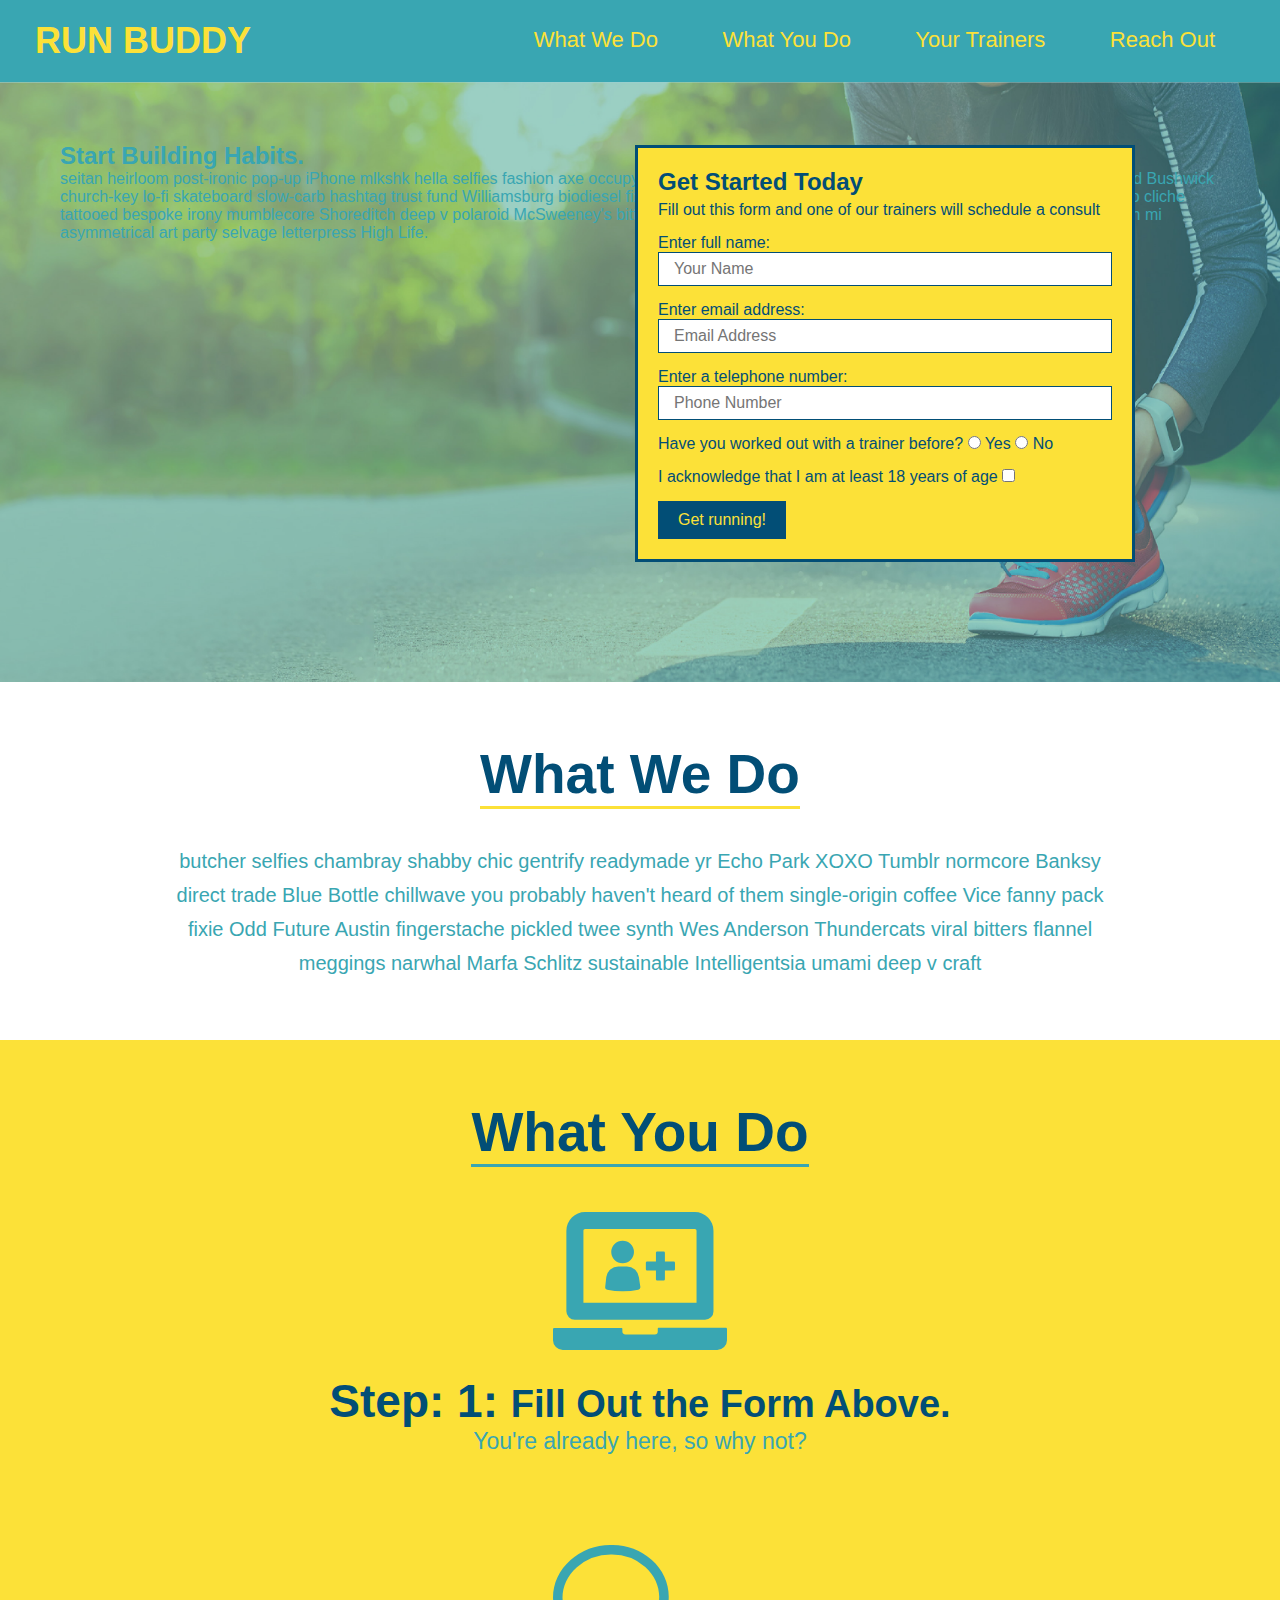
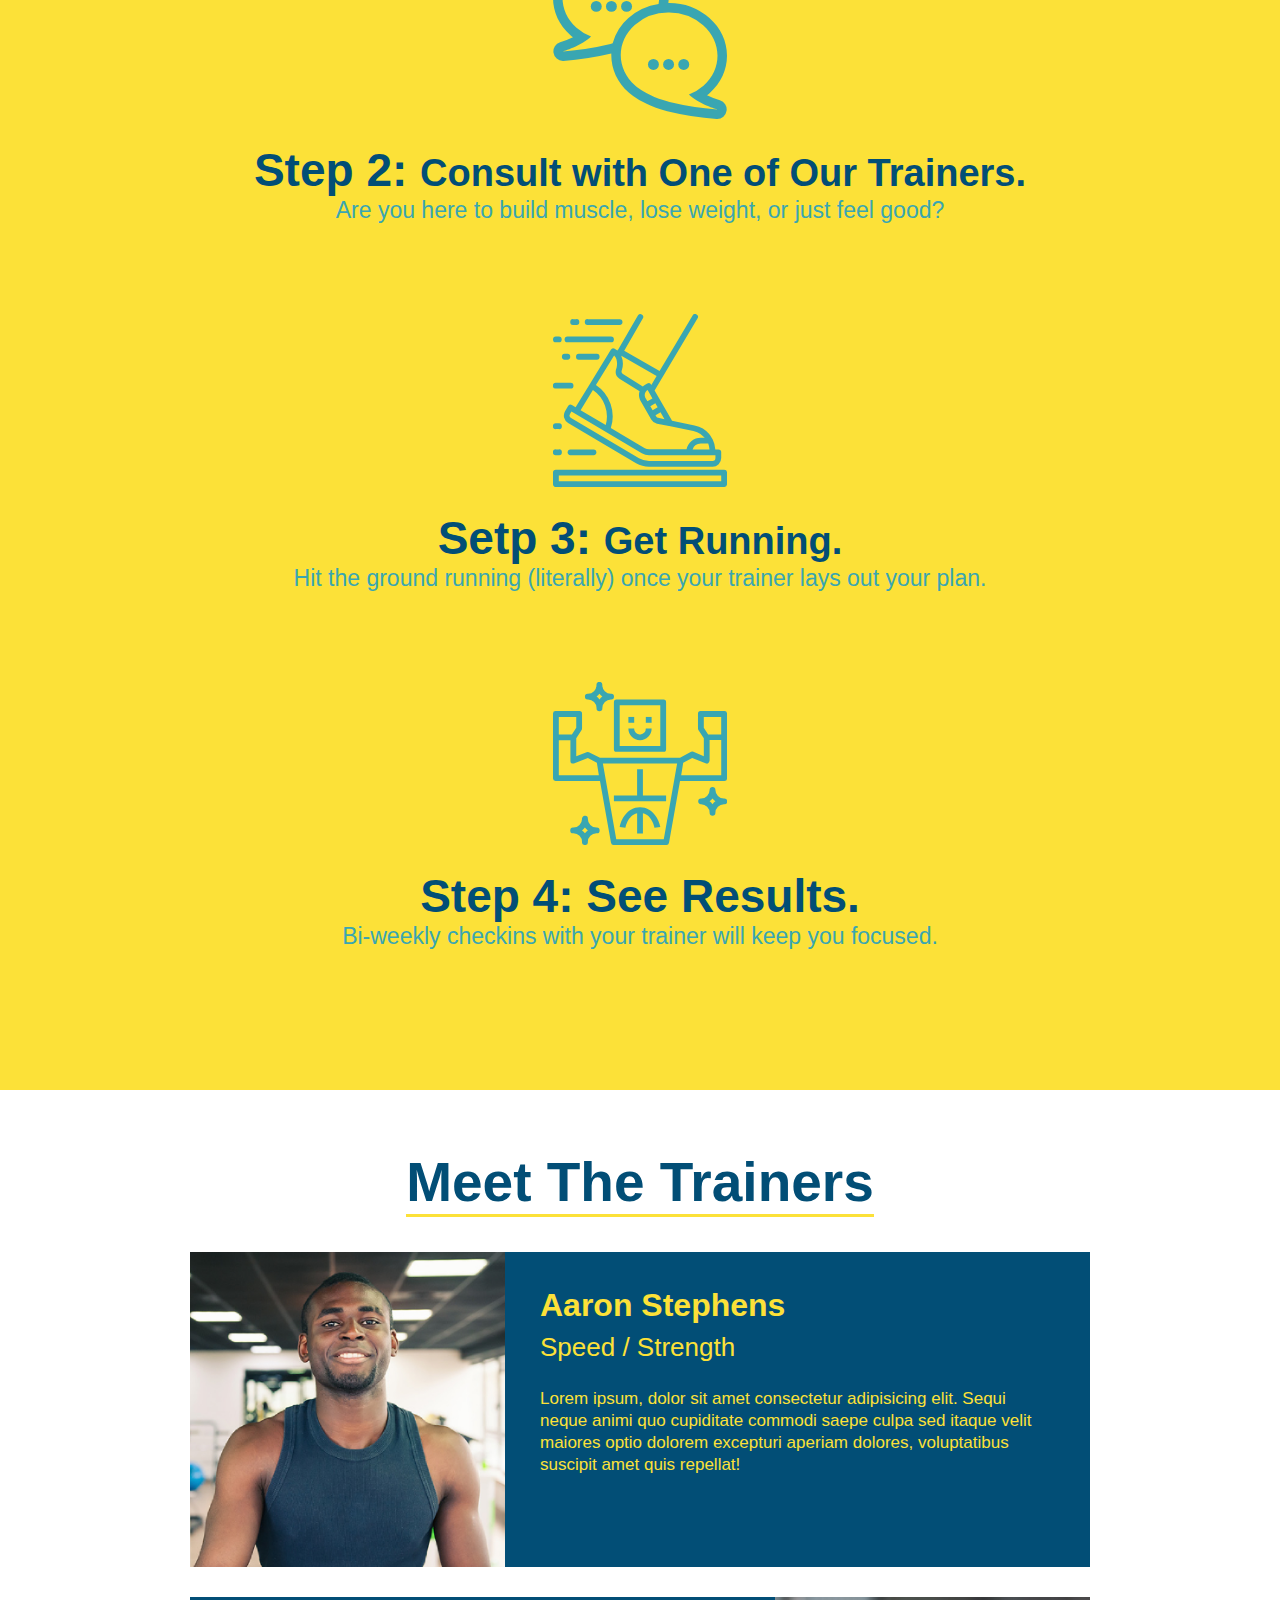
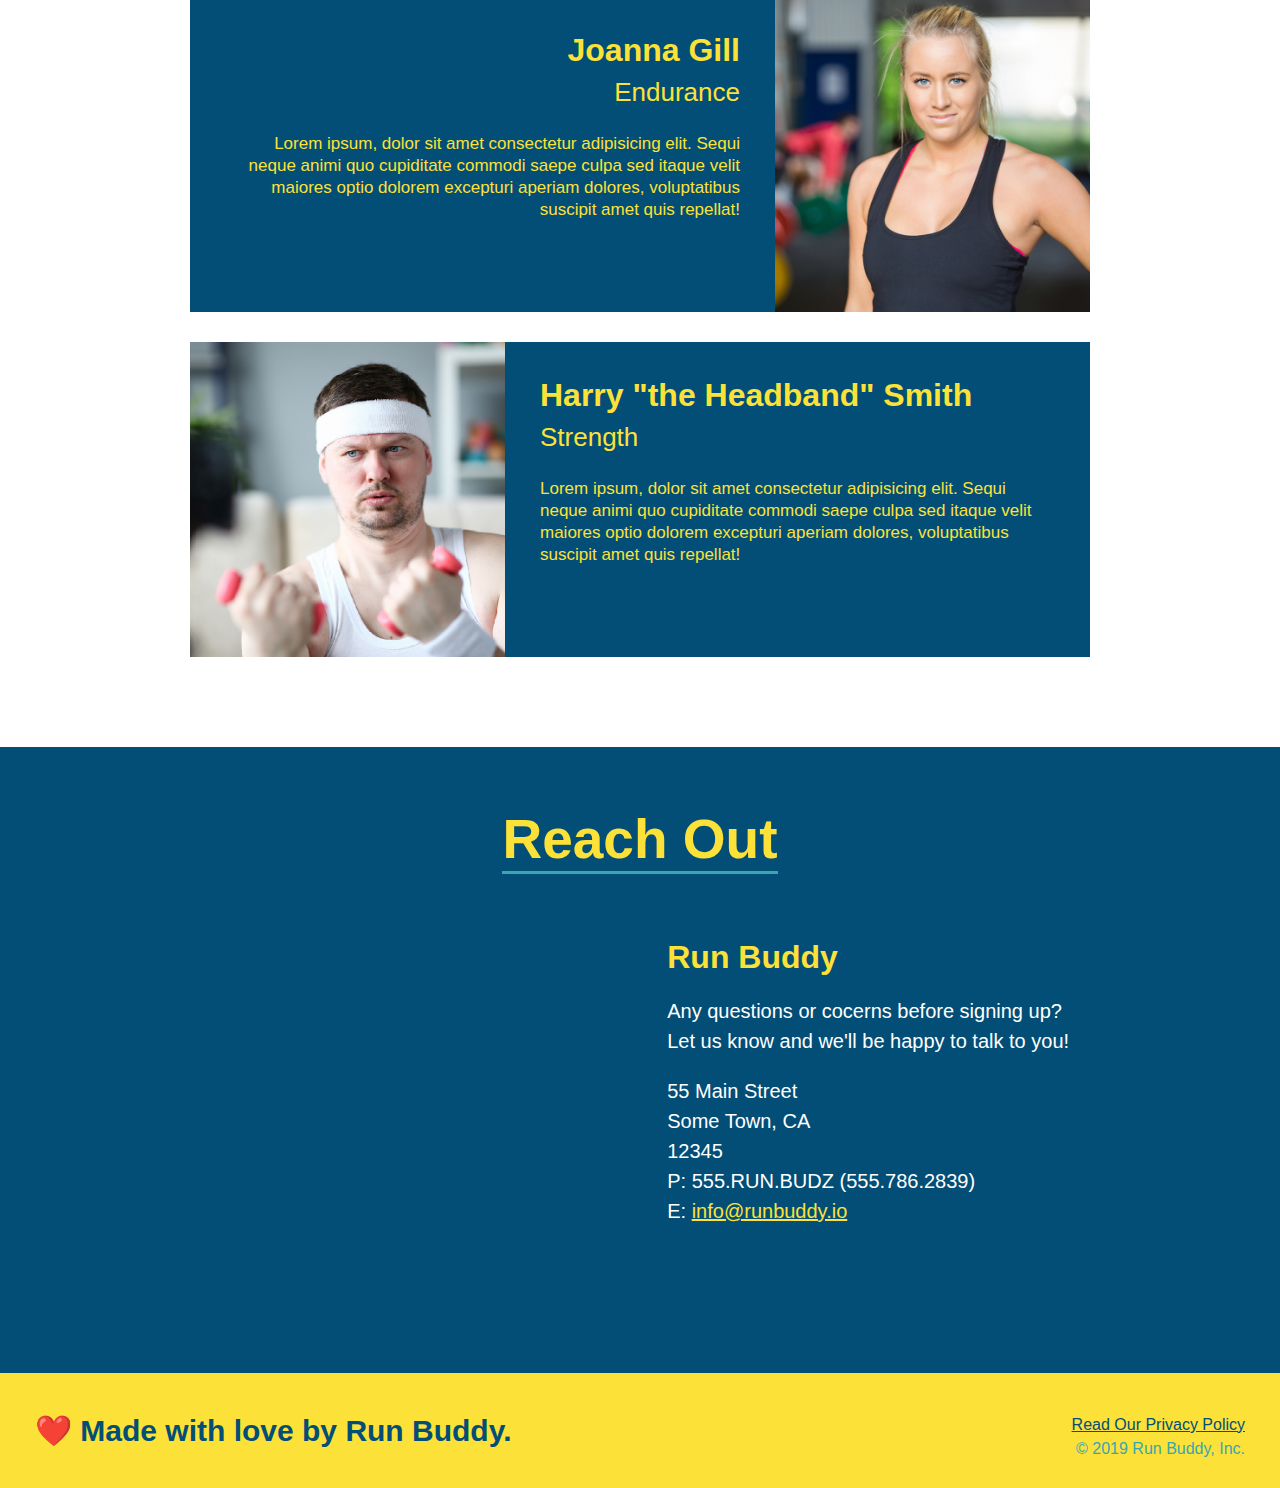
==== index.html @ 68f0720d "added content to hero, replaced image" ====
<!DOCTYPE html>
<html lang="en">
    <head>
        <meta charset="UTF-8" />
        <title>Run Buddy</title>
        <link rel="stylesheet" href="./assets/css/style.css">
    </head>
    <body>
        <!-- navigation -->
        <header>
            <h1>
                <a href="/">RUN BUDDY</a>
            </h1>
            <nav>
                <ul>
                    <li>
                        <a href="#what-we-do">What We Do</a>
                    </li>
                    <li>
                        <a href="#what-you-do">What You Do</a>
                    </li>
                    <li>
                        <a href="#your-trainers">Your Trainers</a>
                    </li>
                    <li>
                        <a href="#reach-out">Reach Out</a>
                    </li>
                </ul>
            </nav>
        </header>
        <!-- hero/jumbotron -->
        <section class="hero">
            <div class="hero-cta">
                <h2>Start Building Habits.</h2>
                <p>
                    seitan heirloom post-ironic pop-up iPhone mlkshk hella selfies fashion axe occupy readymade put a bird on it messenger bag Wes Anderson Schlitz plaid Bushwick church-key lo-fi skateboard slow-carb hashtag trust fund Williamsburg biodiesel fixie farm-to-table 8-bit banjo XOXO Banksy chillwave bicycle rights retro cliche tattooed bespoke irony mumblecore Shoreditch deep v polaroid McSweeney's bitters cray gentrify tofu Marfa you probably haven't heard of them yr banh mi asymmetrical art party selvage letterpress High Life.
                </p>
            </div>
            <div class="hero-form">
                <h3>Get Started Today</h3>
                <p>Fill out this form and one of our trainers will schedule a consult</p>
                <!-- sign-up form -->
                <form>
                    <label for="name">Enter full name:</label>
                    <input type="text" placeholder="Your Name" name="name" id="name" class="form-input" />
                    <label for="email">Enter email address:</label>
                    <input type="email" placeholder="Email Address" name="email" id="email" class="form-input" />
                    <label for="phone">Enter a telephone number:</label>
                    <input type="tel" placeholder="Phone Number" name="phone" id="phone" class="form-input" />
                    <p>
                        Have you worked out with a trainer before?
                        <input type="radio"name="trainer-confirm" id="trainer-yes" />
                        <label for="traainer-yes">Yes</label>
                        <input type="radio" name="trainer-confirm" id="trainer-no" />
                        <label for="trainer-no">No</label>
                    </p>
                    <p> 
                        <label for="checkbox">
                            I acknowledge that I am at least 18 years of age
                        </label>
                        <input type="checkbox" name="age-confirm" id="checkbox" />
                    </p>
                    <button type="submit">
                        Get running!
                    </button>
                </form>
            </div>
        </section>
        <!-- "what we do" section -->
        <section id="what-we-do" class="intro">
            <h2 class="section-title primary-border">What We Do</h2>
            <p>
                butcher selfies chambray shabby chic gentrify readymade yr Echo Park XOXO Tumblr normcore Banksy direct trade Blue Bottle chillwave you probably haven't heard of them single-origin coffee Vice fanny pack fixie Odd Future Austin fingerstache pickled twee synth Wes Anderson Thundercats viral bitters flannel meggings narwhal Marfa Schlitz sustainable Intelligentsia umami deep v craft
            </p>
        </section>
        <!-- "what you do" section -->
        <section id="what-you-do" class="steps">
            <h2 class="section-title secondary-border">What You Do</h2>
            <div>
                <img src="./assets/images/step-1.svg" alt="" />
                <h3>Step: 1: <span>Fill Out the Form Above.</span></h3>
                <p>You're already here, so why not?</p>
            </div>
            <div>
                <img src="./assets/images/step-2.svg" alt="" />
                <h3>Step 2: <span>Consult with One of Our Trainers.</span></h3>
                <p>Are you here to build muscle, lose weight, or just feel good?</p>
            </div>
            <div>
                <img src="./assets/images/step-3.svg" alt="" />
                <h3>Setp 3: <span>Get Running.</span></h3>
                <p>Hit the ground running (literally) once your trainer lays out your plan.</p>
            </div>
            <div>
                <img src="./assets/images/step-4.svg" alt="" />
                <h3>Step 4: See Results.</h3>
                <p>Bi-weekly checkins with your trainer will keep you focused.</p>
            </div>
        </section>
        <!-- "meet the trainers" section -->
        <section id="your-trainers" class="trainers">
            <h2 class="section-title primary-border">Meet The Trainers</h2>
            <article class="trainer">
                <img src="./assets/images/trainer-1.jpg" alt="Aaron Stephens in his workout clothes, ready to pump iron" /> 
                <div class="trainer-bio text-left">
                    <h3>Aaron Stephens</h3>
                    <h4>Speed / Strength</h4>
                    <p>
                        Lorem ipsum, dolor sit amet consectetur adipisicing elit. Sequi neque animi quo cupiditate commodi saepe culpa sed itaque velit maiores optio dolorem excepturi aperiam dolores, voluptatibus suscipit amet quis repellat!
                    </p>
                </div>
            </article>
            <article class="trainer">
                <div class="trainer-bio text-right">
                    <h3>Joanna Gill</h3>
                    <h4>Endurance</h4>
                    <p>
                        Lorem ipsum, dolor sit amet consectetur adipisicing elit. Sequi neque animi quo cupiditate commodi saepe culpa sed itaque velit maiores optio dolorem excepturi aperiam dolores, voluptatibus suscipit amet quis repellat!
                    </p>
                </div>
                <img src="./assets/images/trainer-2.jpg" alt="Joanna Gill cooling off after a workout" />
            </article>
            <article class="trainer">
                <img src="./assets/images/trainer-3.jpg" alt="Harry Smith wearing a headband and lifting comically small pink weights" />
                <div class="trainer-bio text-left" >
                    <h3>Harry "the Headband" Smith</h3>
                    <h4>Strength</h4>
                    <p>
                        Lorem ipsum, dolor sit amet consectetur adipisicing elit. Sequi neque animi quo cupiditate commodi saepe culpa sed itaque velit maiores optio dolorem excepturi aperiam dolores, voluptatibus suscipit amet quis repellat!
                    </p>
                </div>
            </article>
        </section>
        <!-- "reach out" section -->
        <section id="reach-out" class="contact">
            <h2 class="section-title secondary-border">Reach Out</h2>
            <div class="contact-info">
                <iframe src="https://www.google.com/maps/embed?pb=!1m18!1m12!1m3!1d3032.51131246809!2d-111.88540208473847!3d40.530291379352164!2m3!1f0!2f0!3f0!3m2!1i1024!2i768!4f13.1!3m3!1m2!1s0x87528712f85759ef%3A0x91f5d3e849995c7b!2sE%20Pebble%20Hollow%20Way%2C%20Draper%2C%20UT%2084020!5e0!3m2!1sen!2sus!4v1674105640516!5m2!1sen!2sus" style="border:0;" allowfullscreen="" loading="lazy" referrerpolicy="no-referrer-when-downgrade"></iframe>
                <div>
                    <h3>Run Buddy</h3>
                    <p>Any questions or cocerns before signing up?
                        <br />
                        Let us know and we'll be happy to talk to you!
                    </p>
                    <address>
                        55 Main Street <br />
                        Some Town, CA <br />
                        12345 <br />
                        P: 555.RUN.BUDZ (555.786.2839) <br />
                        E: <a href="mailto:info@runbuddy.io">info@runbuddy.io</a>
                    </address>
                </div>
            </div>
        </section>
        <!-- footer -->
        <footer>
            <h2>❤️ Made with love by Run Buddy.</h2>
            <div>
                <a href="./privacy-policy.html">Read Our Privacy Policy</a><br/>
                &copy; 2019 Run Buddy, Inc.
            </div>
        </footer>
    </body>
</html>
---- assets/css/style.css ----
* {
    margin: 0;
    padding: 0;
    box-sizing: border-box;
    }
    body {
        color: #39a6b2;
        font-family:Arial, Helvetica, sans-serif;
    }
    header {
    padding: 20px 35px;
    background-color: #39a6b2;
    }
    header h1 {
        font-weight: bold;
        font-size: 36px;
        color: #fce138;
        margin: 0;
        display: inline;
    }
    header a {
        color: #fce138;
    }
    header a {
        text-decoration: none;
        color: #fce138;
    }
    header nav {
        float: right;
        margin: 7px 0;
    }
    header nav ul li {
        display: inline;
    }
    header nav ul li a {
        margin: 0 30px;
        font-weight: lighter;
        font-size: 22px;
    }
    .hero {
        background-image: url("../images/hero-bg.jpg");
        height: 600px;
        background-size: cover;
        background-position: center;
        position: relative;
    }
    section {
        padding: 60px;
    }
    .hero-form {
        color:#024e76;
        background-color: #fce138;
        padding: 20px;
        width: 500px;
        border: solid 3px #024e76;
        position: absolute;
        bottom: 120px;
        right: 140px;
    }
    .hero-form h3 {
        font-size: 24px;
        margin: 0;
    }
    .hero-form p {
        margin: 5px 0 15px 0;
    }
    .form-input {
        border: solid 1px #024e76;
        display: block;
        padding: 7px 15px;
        font-size: 16px;
        color: #024e76;
        width: 100%;
        margin-bottom: 15px;
    }
    .hero-form {
        margin: 0 5px;
    }
    .hero-form button {
    color: #fce138;
    background-color: #024e76;
    border: none;
    padding: 10px 20px;
    font-size: 16px;
    }
    .intro {
        text-align: center;
    }
    .intro p {
        line-height: 1.7;
        color: #39a6b2;
        width: 80%;
        font-size: 20px;
        margin: 0 auto;
    }
    .steps {
        text-align: center;
        background: #fce138;
    }
    .section-title {
        font-size: 55px;
        color: #024e76;
        margin-bottom: 35px;
        display: inline-block;
        border-bottom: solid 3px;
    }
    .primary-border {
        border-color: #fce138;
    }
    .secondary-border {
        border-color: #39a6b2;
    }
    .steps div {
    margin-bottom: 80px;
    }
    .steps img {
        width: 15%;
        margin: 10px 0;
    }
    .steps h3 {
        color: #024e76;
        font-size: 46px;
        margin-top: 10px;
    }
    .steps p {
        color: #39a6b2;
        font-size: 23px;
    }
    .steps span {
        font-size: 38px;
    }
    .trainers {
        text-align: center;
    }
    .trainer {
        width: 900px;
        margin: 0 auto 30px auto;
        background: #024e76;
        color: #fce138;
        overflow: auto;
    }
    .trainer img {
        width: 35%;
        float: left;
    }
    .trainer-bio {
        padding: 35px;
        float: left;
        width: 65%;
    }
    .trainer-bio h3 {
        font-size: 32px;
        margin-bottom: 8px;
    }
    .trainer-bio h4  {
        font-weight: lighter;
        font-size: 26px;
        margin-bottom: 25px;
    }
    .trainer-bio p {
        font-size: 17px;
        line-height: 1.3;
    }
    .text-left {
        text-align: left;
    }
    .text-right {
        text-align: right;
    }
    .contact {
        text-align: center;
        background: #024e76;
    }
    .contact h2 {
        color: #fce138;
    }
    .contact-info iframe {
        width: 400px;
        height: 400px;
    }
    .contact-info div {
        width: 410px;
        display: inline-block;
        vertical-align: top;
        text-align: left;
        margin: 30px 0 0 60px;
        color: white;
    }
    .contact-info h3 {
        color: #fce138;
        font-size: 32px;
    }
    .contact-info p, .contact-info address {
        margin: 20px 0;
        line-height: 1.5;
        font-size: 20px;
        font-style: normal;
    }
    .contact-info a {
        color: #fce138;
    }
    footer {
        background: #fce138;
        width: 100%;
        padding: 40px 35px;
    }
    footer h2 {
    display:inline;
    color: #024e76;
    font-size: 30px;
    margin: 0;
    }
    footer div {
        float: right;
        line-height: 1.5;
        text-align: right;
    }
    footer a {
        color: #024e76;
    }
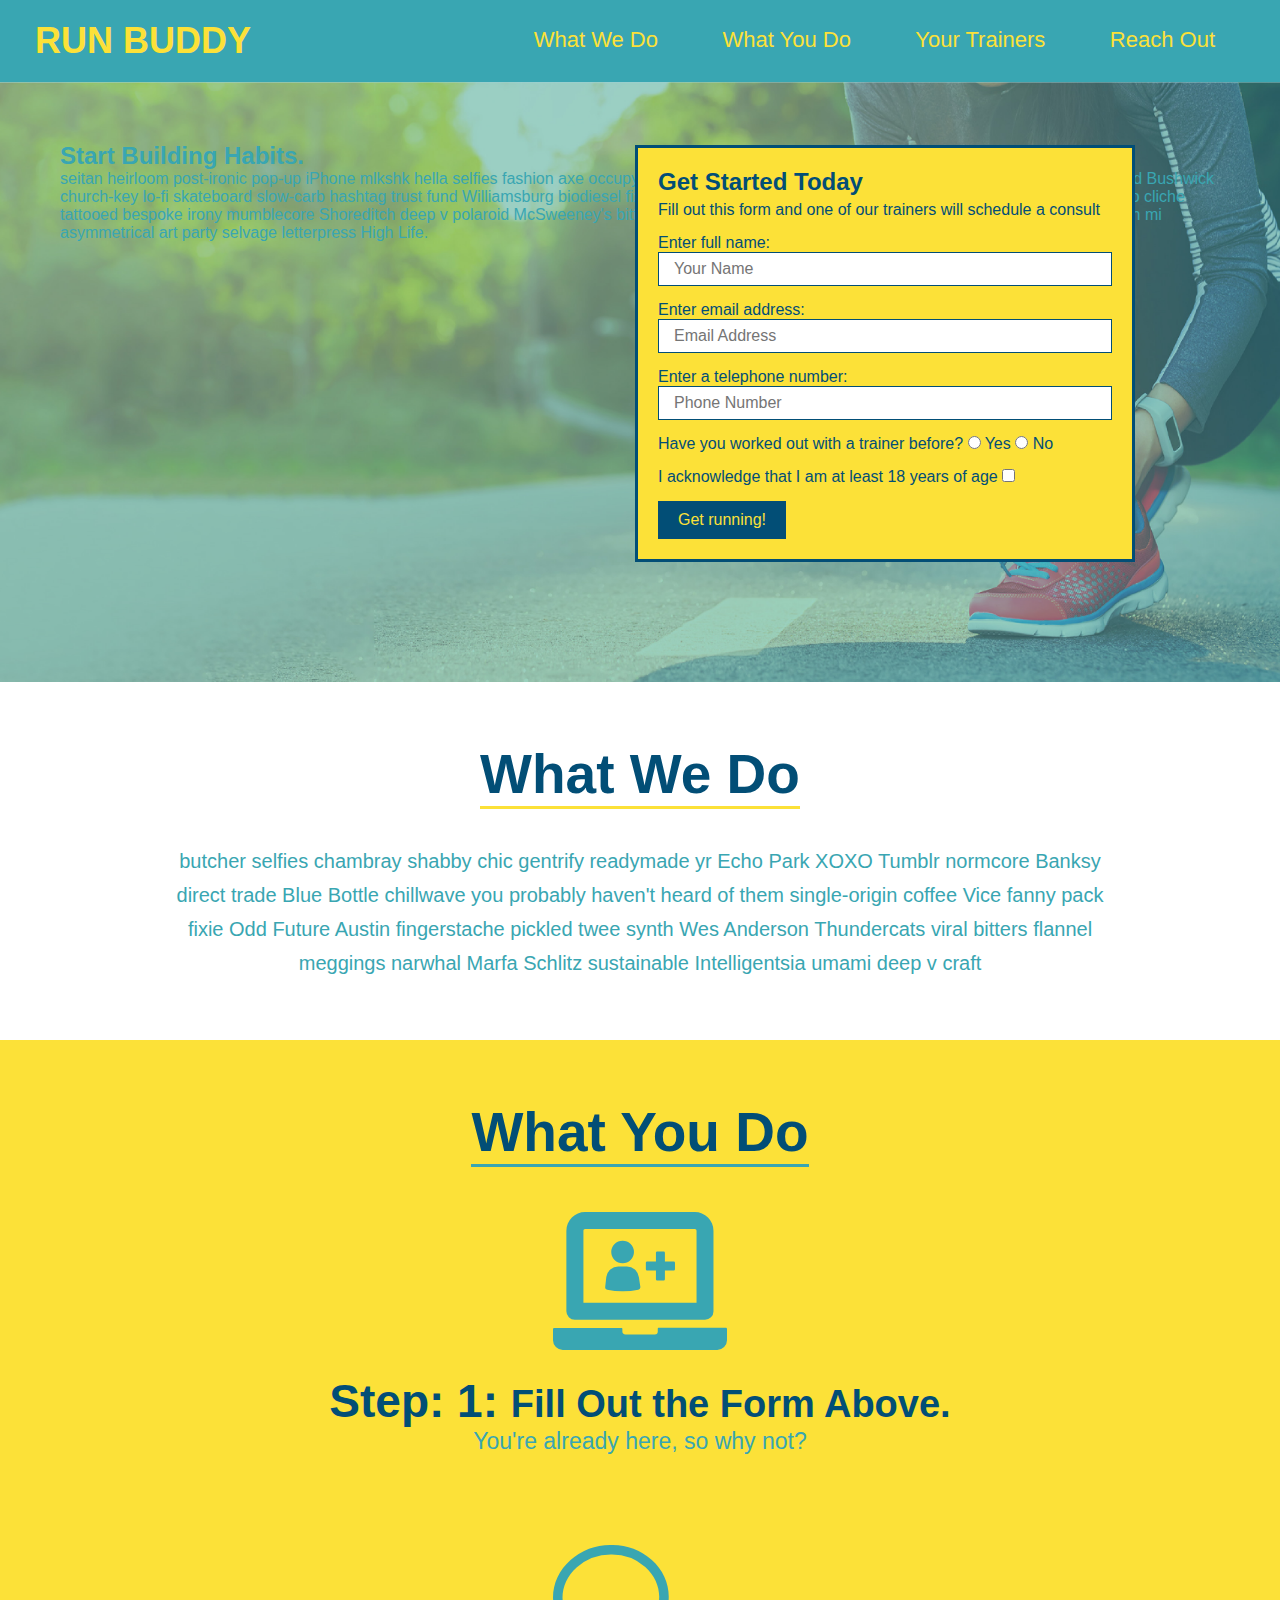
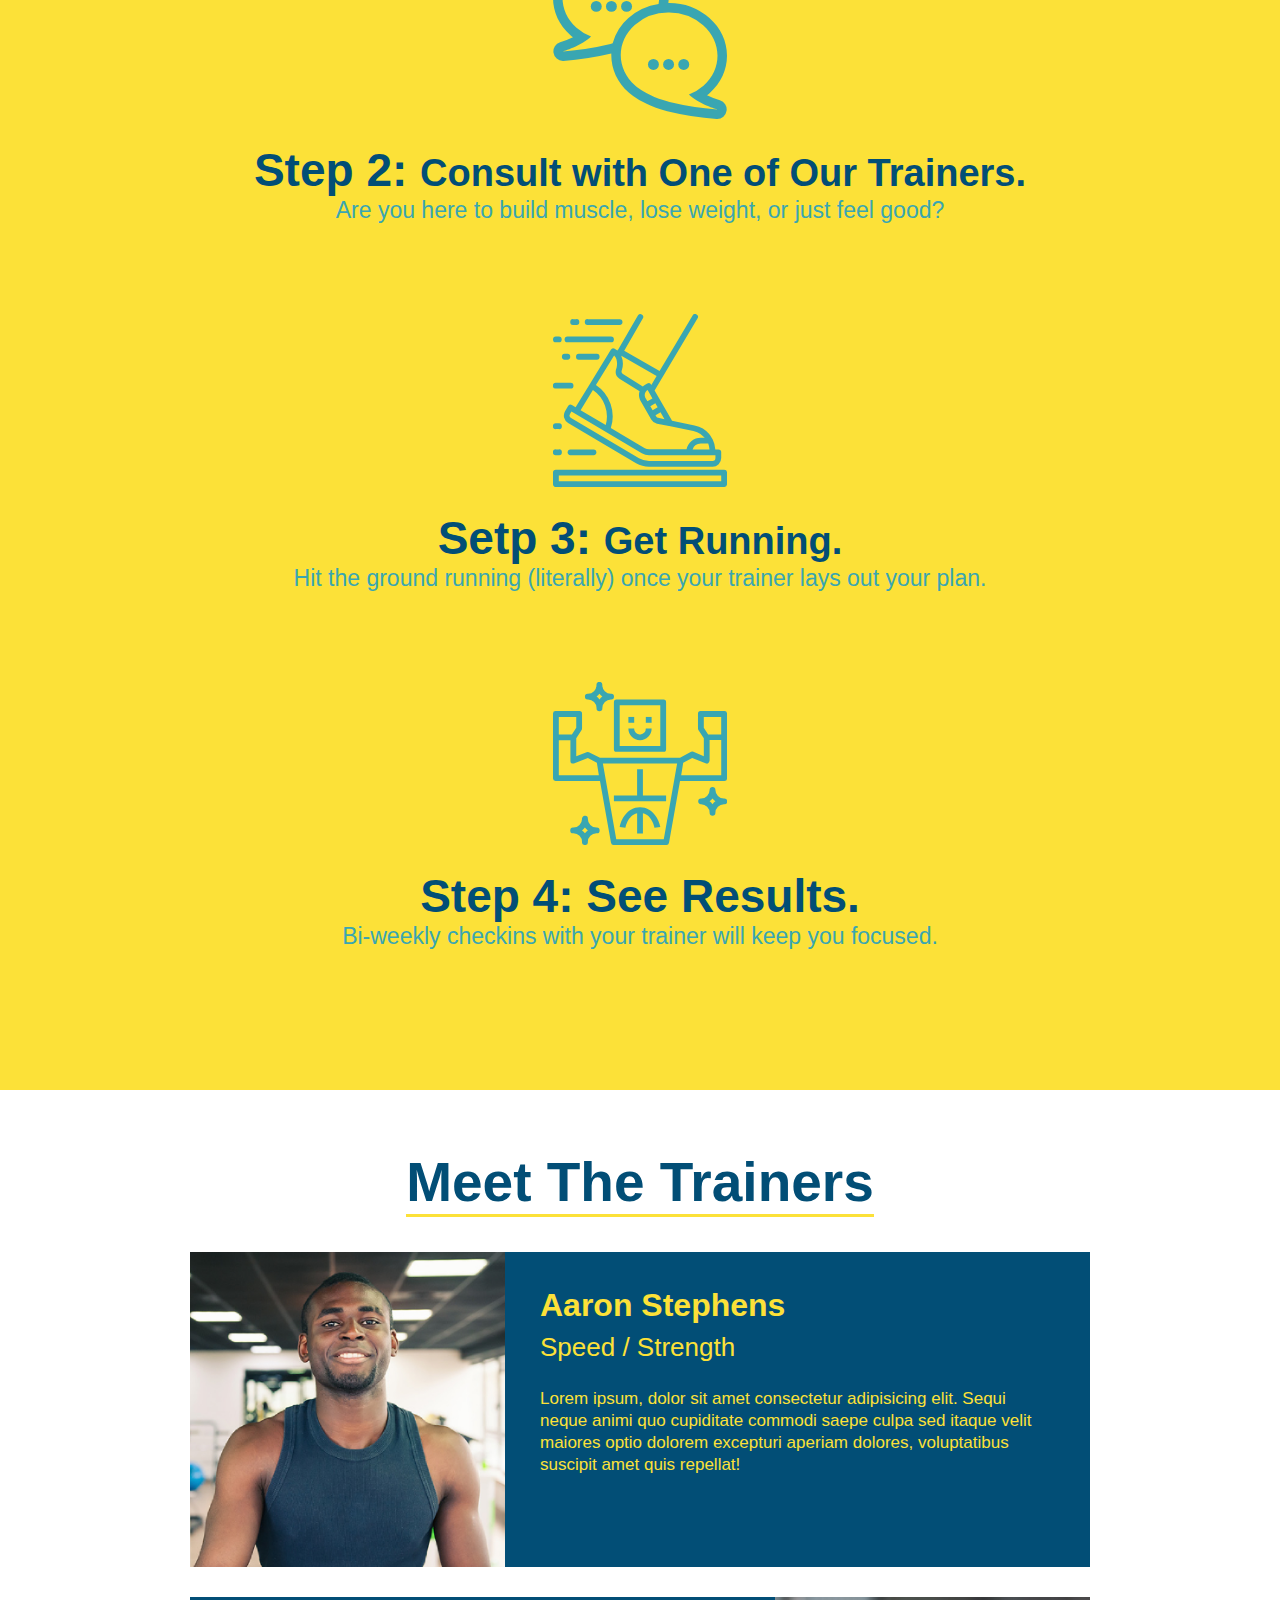
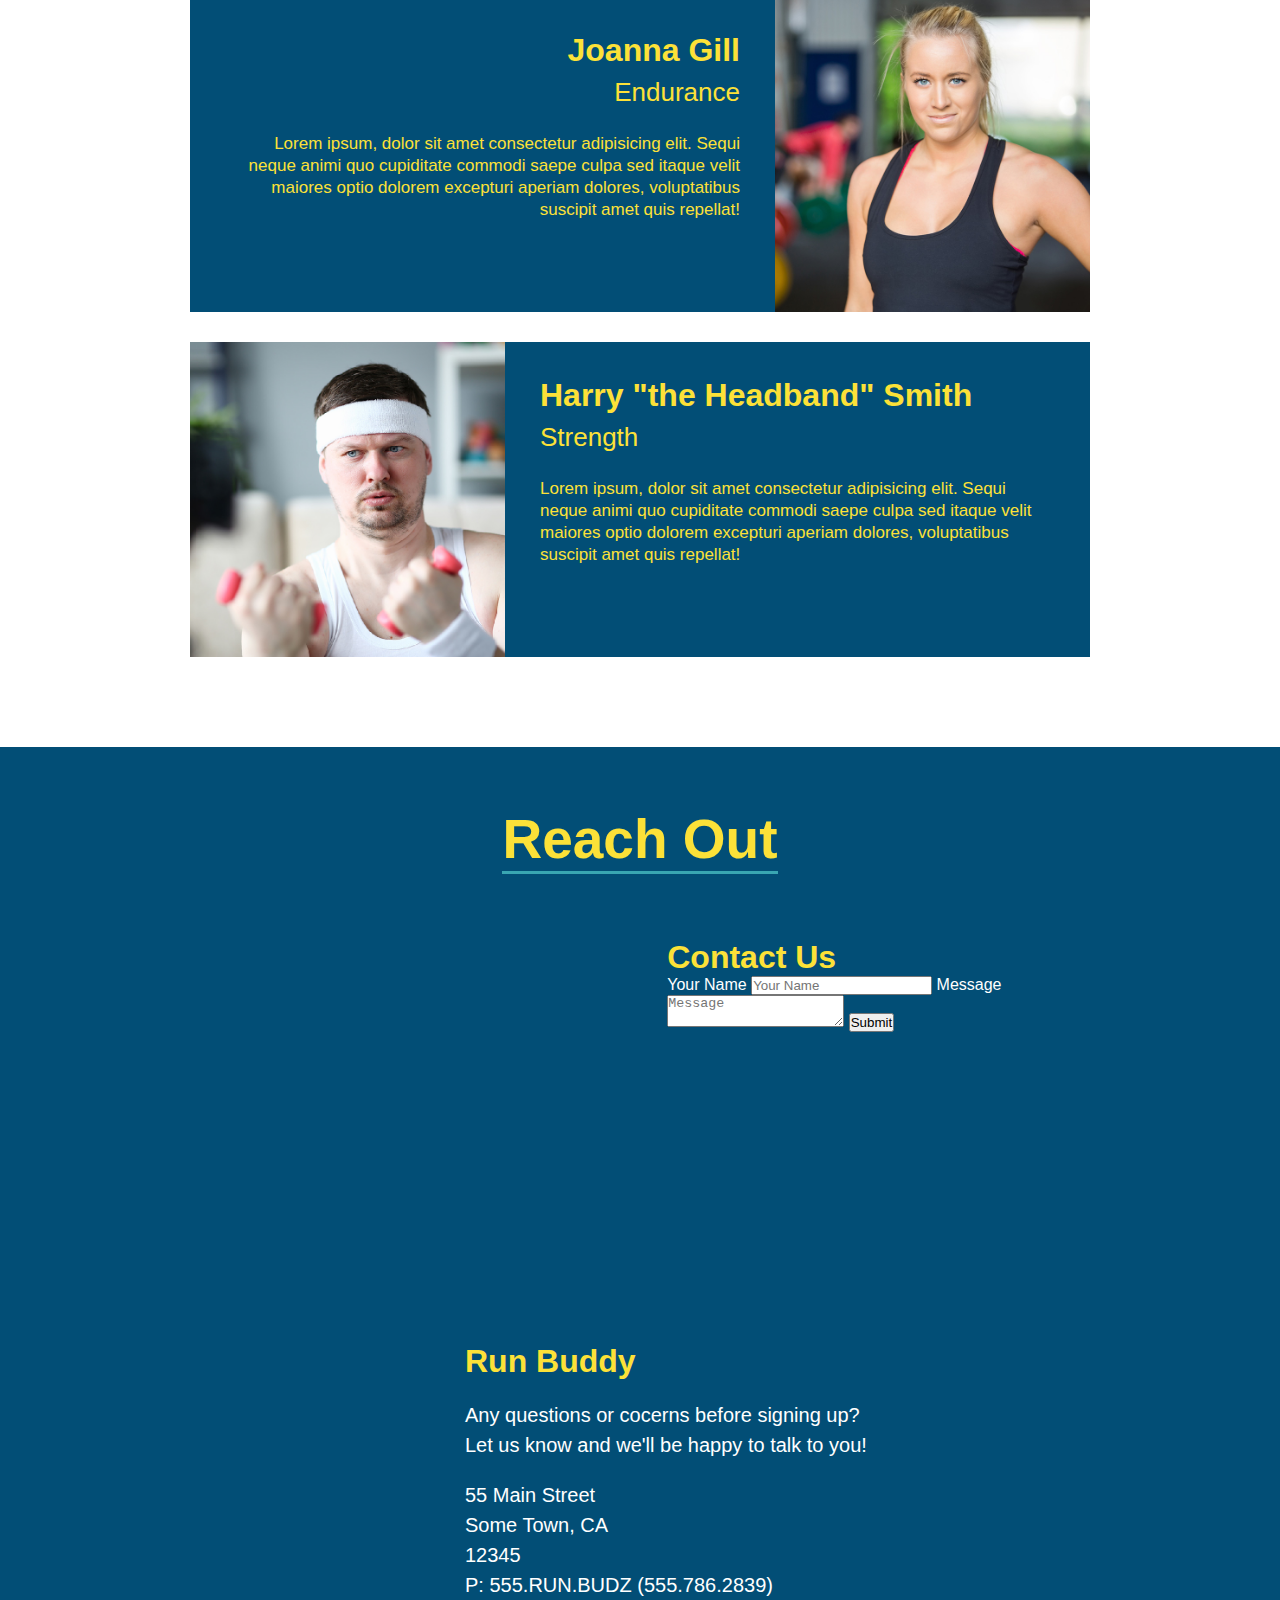
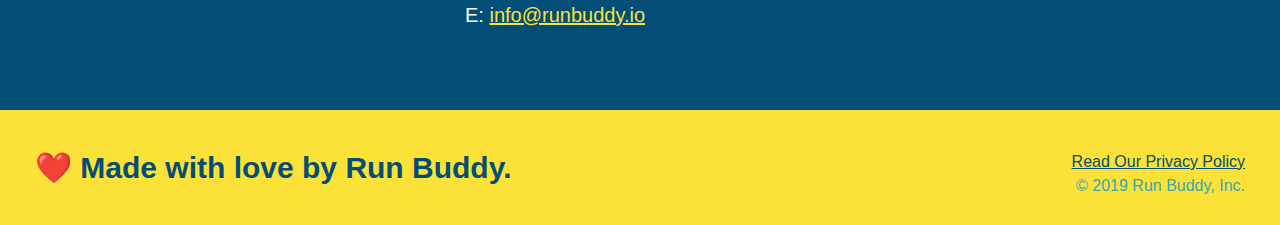
==== commit e390ab38: "add contact form" ====
--- a/index.html
+++ b/index.html
@@ -136,6 +136,18 @@
             <h2 class="section-title secondary-border">Reach Out</h2>
             <div class="contact-info">
                 <iframe src="https://www.google.com/maps/embed?pb=!1m18!1m12!1m3!1d3032.51131246809!2d-111.88540208473847!3d40.530291379352164!2m3!1f0!2f0!3f0!3m2!1i1024!2i768!4f13.1!3m3!1m2!1s0x87528712f85759ef%3A0x91f5d3e849995c7b!2sE%20Pebble%20Hollow%20Way%2C%20Draper%2C%20UT%2084020!5e0!3m2!1sen!2sus!4v1674105640516!5m2!1sen!2sus" style="border:0;" allowfullscreen="" loading="lazy" referrerpolicy="no-referrer-when-downgrade"></iframe>
+                <div class="contact-form">
+                    <h3>Contact Us</h3>
+                    <form>
+                        <label for="contact-name">Your Name</label>
+                        <input type="text" id="contact-name" placeholder="Your Name" />
+
+                        <label for="contact-message">Message</label>
+                        <textarea id="contact-message" placeholder="Message"></textarea>
+
+                        <button type="submit">Submit</button>
+                    </form>
+                </div>
                 <div>
                     <h3>Run Buddy</h3>
                     <p>Any questions or cocerns before signing up?
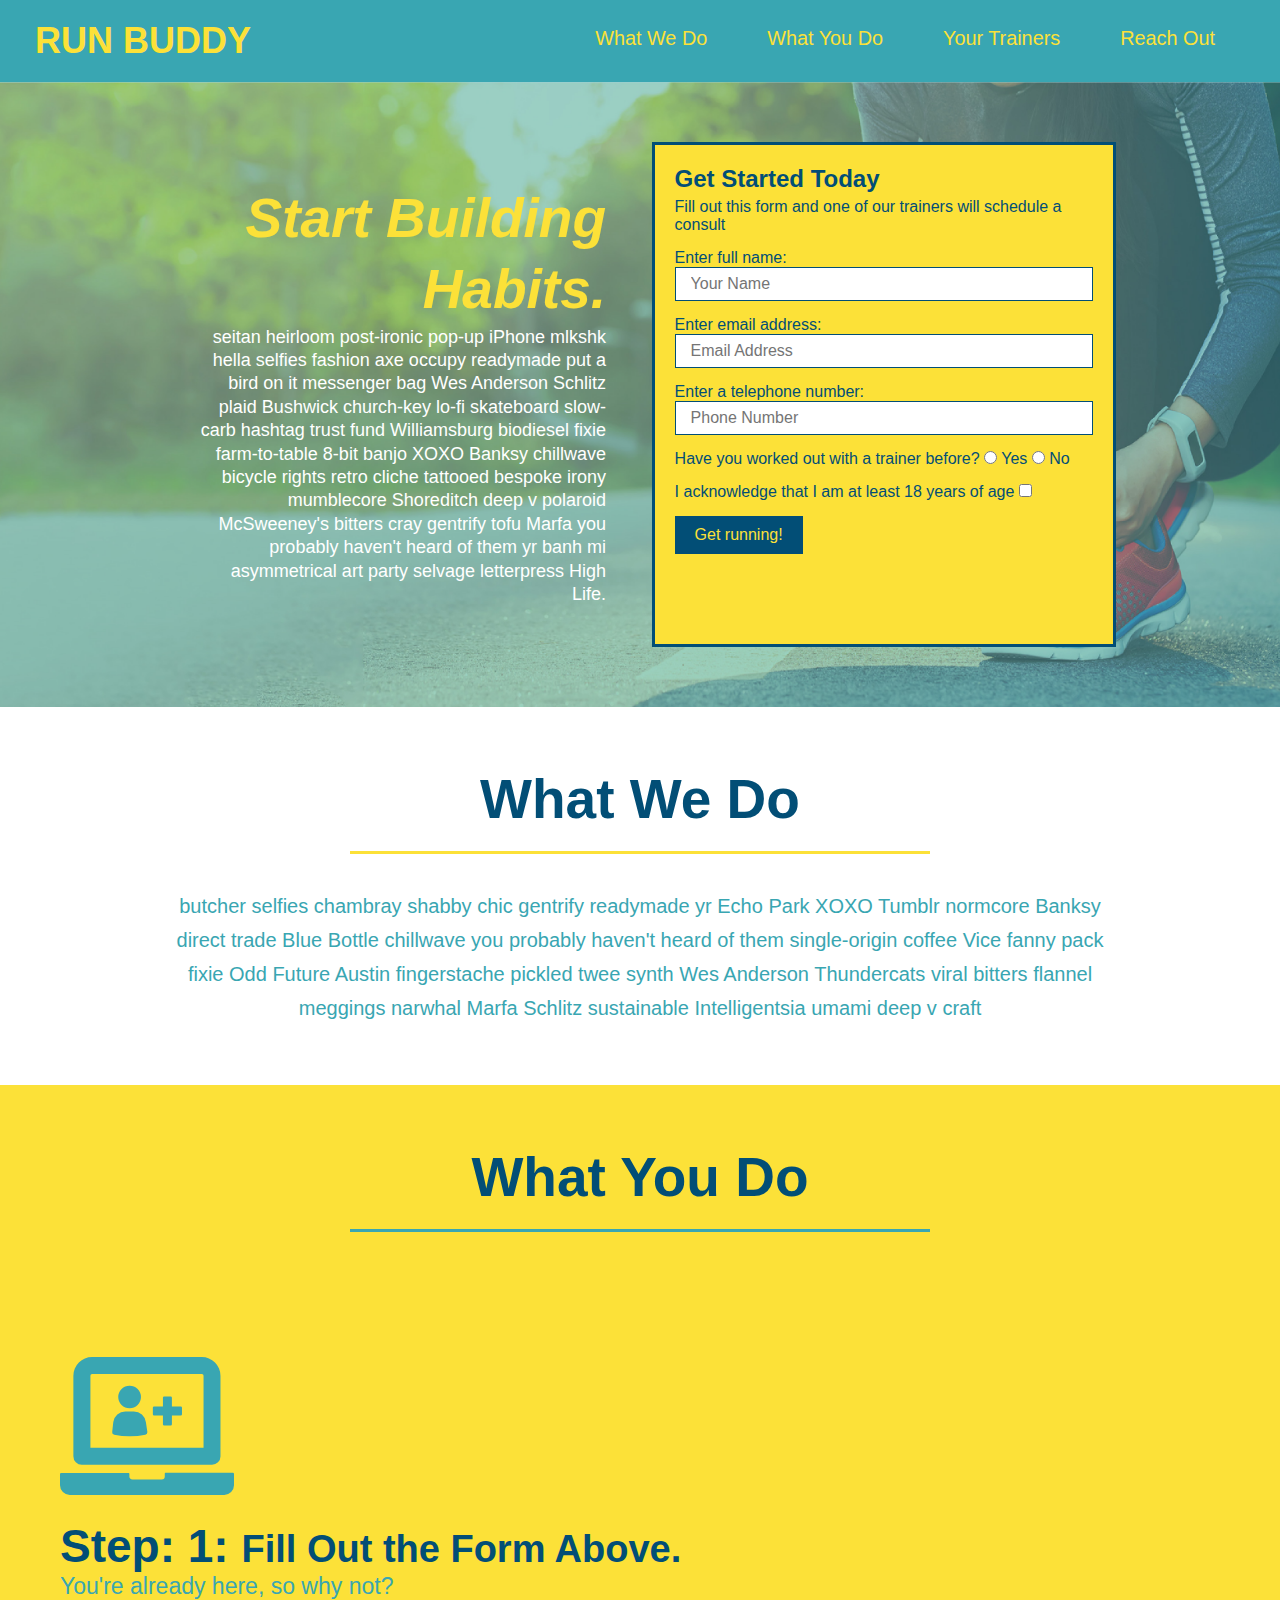
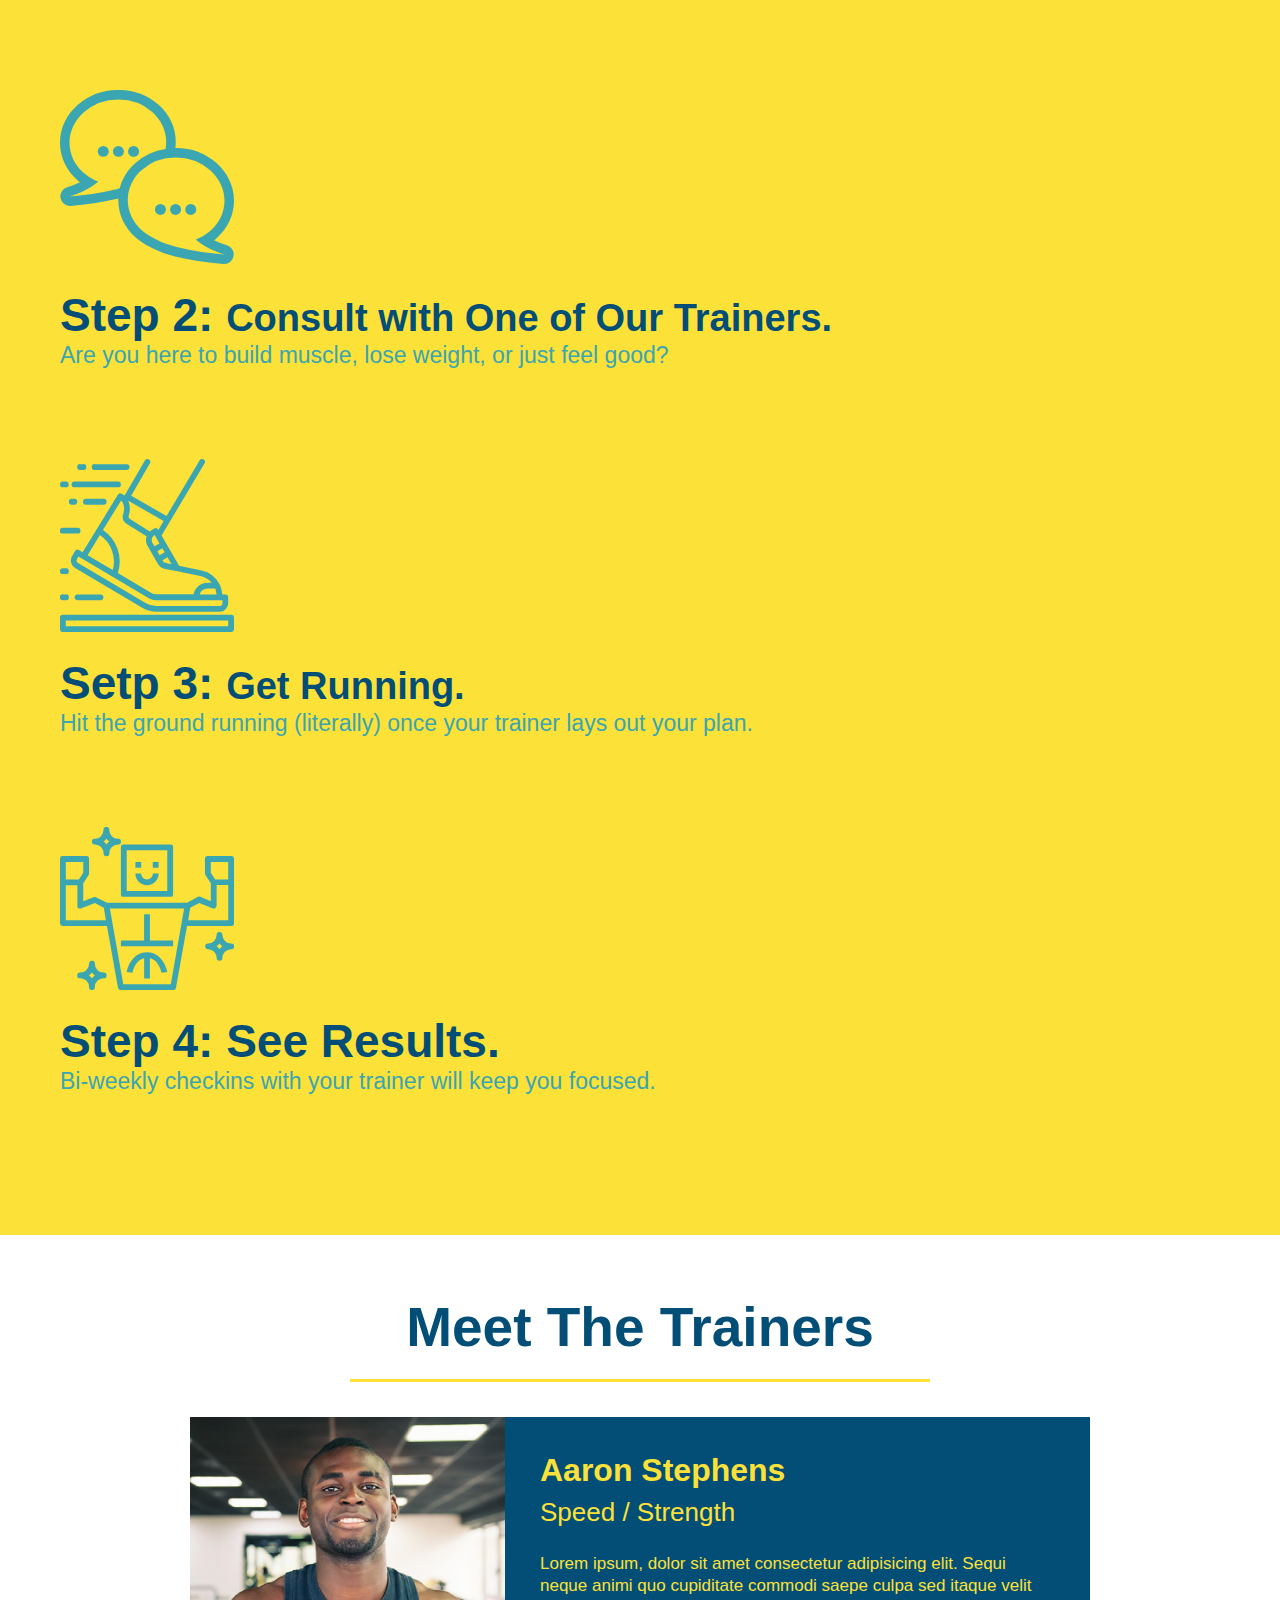
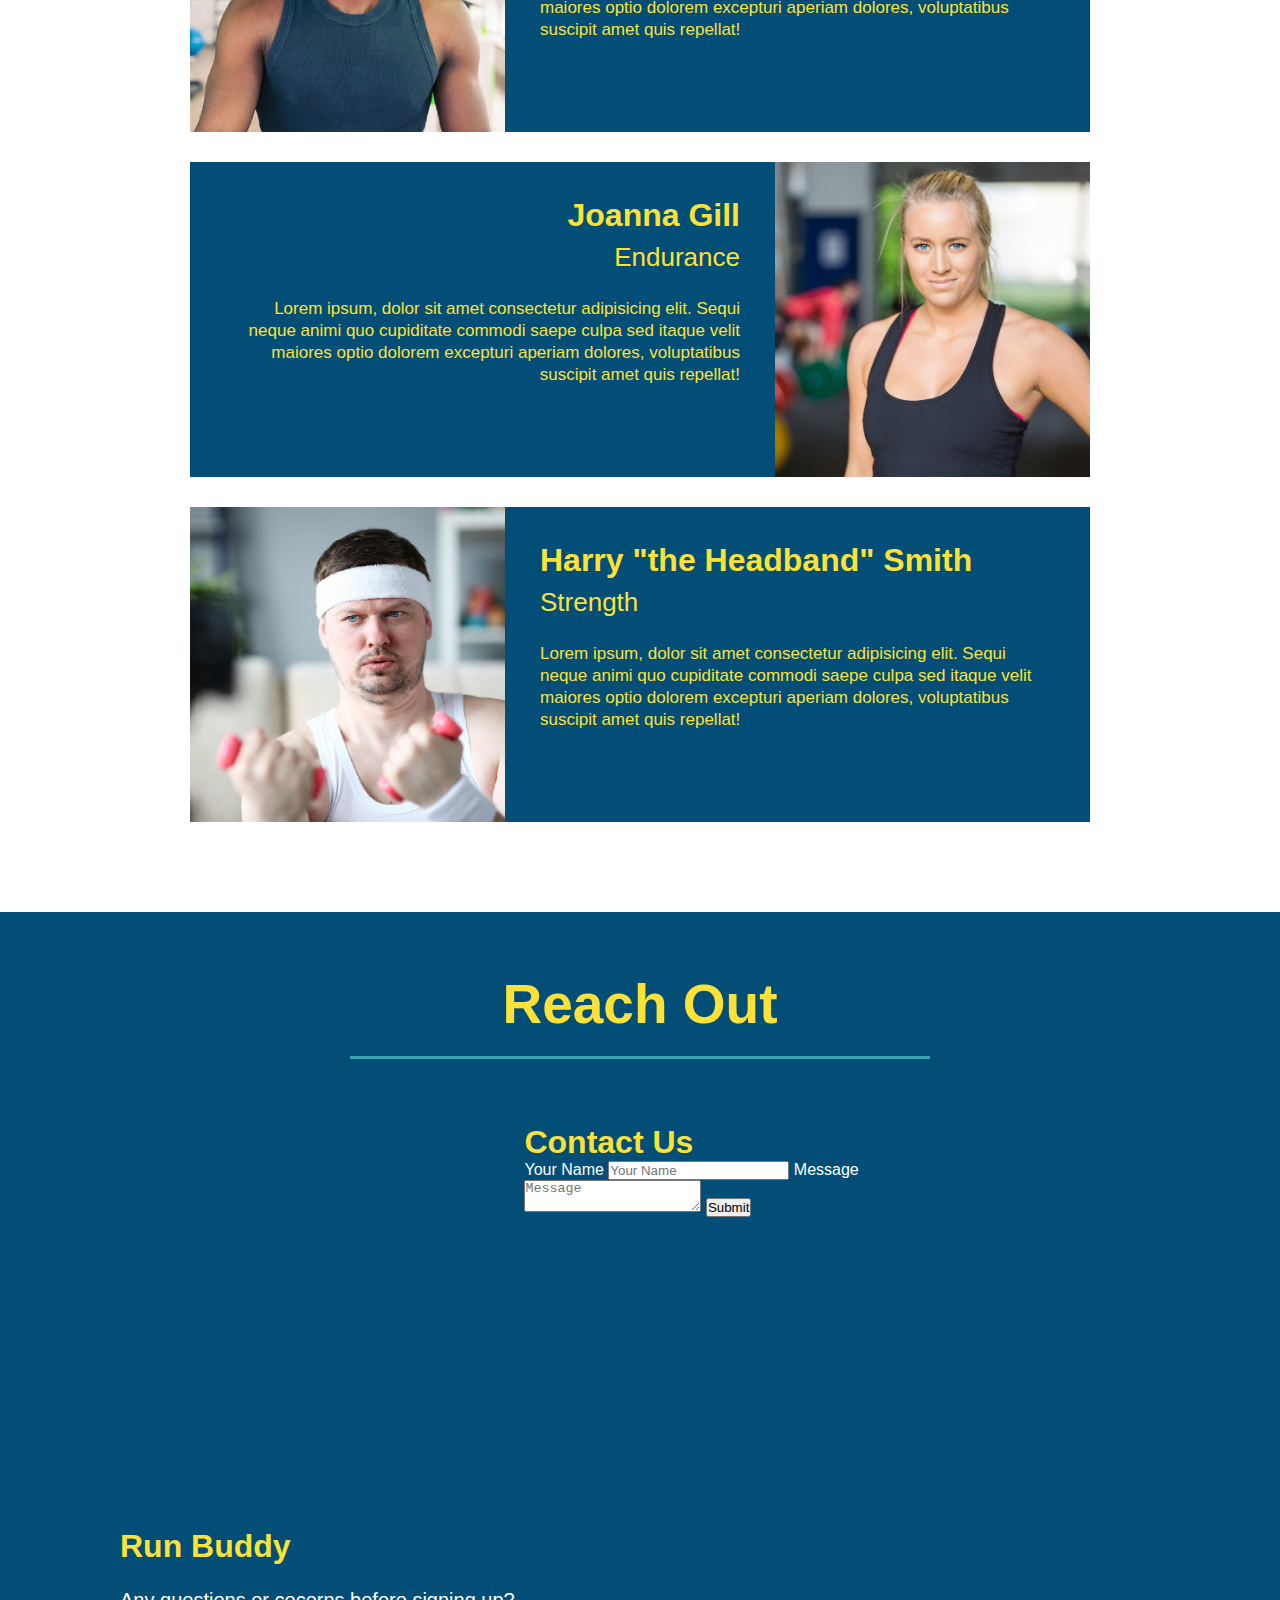
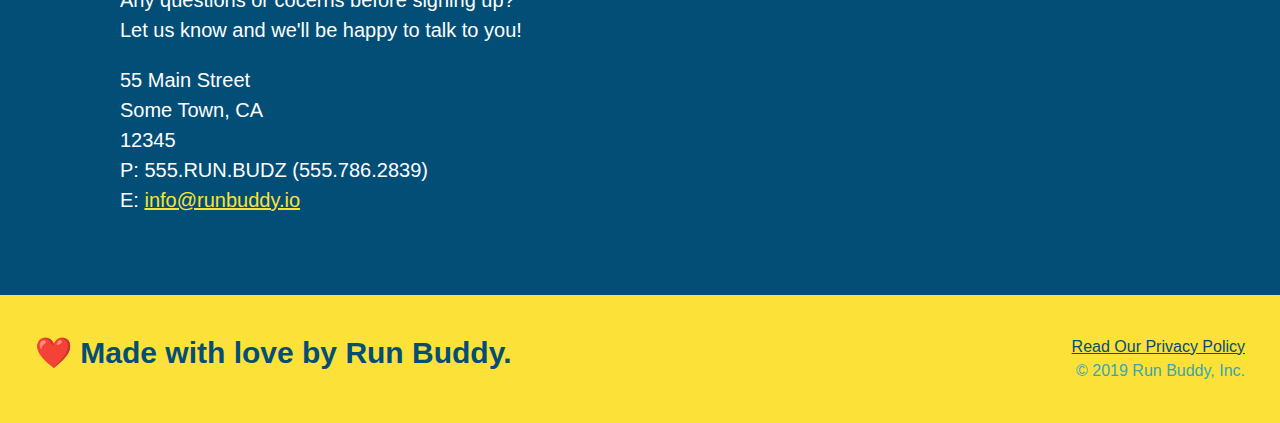
==== commit 71b90b26: "added flexbox to section titles" ====
--- a/index.html
+++ b/index.html
@@ -68,14 +68,20 @@
         </section>
         <!-- "what we do" section -->
         <section id="what-we-do" class="intro">
-            <h2 class="section-title primary-border">What We Do</h2>
-            <p>
-                butcher selfies chambray shabby chic gentrify readymade yr Echo Park XOXO Tumblr normcore Banksy direct trade Blue Bottle chillwave you probably haven't heard of them single-origin coffee Vice fanny pack fixie Odd Future Austin fingerstache pickled twee synth Wes Anderson Thundercats viral bitters flannel meggings narwhal Marfa Schlitz sustainable Intelligentsia umami deep v craft
-            </p>
+            <div class="flex-row">
+                <h2 class="section-title primary-border">What We Do</h2>
+            </div>
+            <div class="flex-row">
+                <p>
+                    butcher selfies chambray shabby chic gentrify readymade yr Echo Park XOXO Tumblr normcore Banksy direct trade Blue Bottle chillwave you probably haven't heard of them single-origin coffee Vice fanny pack fixie Odd Future Austin fingerstache pickled twee synth Wes Anderson Thundercats viral bitters flannel meggings narwhal Marfa Schlitz sustainable Intelligentsia umami deep v craft
+                </p>
+            </div>
         </section>
         <!-- "what you do" section -->
         <section id="what-you-do" class="steps">
-            <h2 class="section-title secondary-border">What You Do</h2>
+            <div class="flex-row">
+                <h2 class="section-title secondary-border">What You Do</h2>
+            </div>
             <div>
                 <img src="./assets/images/step-1.svg" alt="" />
                 <h3>Step: 1: <span>Fill Out the Form Above.</span></h3>
@@ -99,7 +105,9 @@
         </section>
         <!-- "meet the trainers" section -->
         <section id="your-trainers" class="trainers">
-            <h2 class="section-title primary-border">Meet The Trainers</h2>
+            <div class="flex-row">
+                <h2 class="section-title primary-border">Meet The Trainers</h2>
+            </div>
             <article class="trainer">
                 <img src="./assets/images/trainer-1.jpg" alt="Aaron Stephens in his workout clothes, ready to pump iron" /> 
                 <div class="trainer-bio text-left">
@@ -133,7 +141,9 @@
         </section>
         <!-- "reach out" section -->
         <section id="reach-out" class="contact">
-            <h2 class="section-title secondary-border">Reach Out</h2>
+            <div class="flex-row">
+                <h2 class="section-title secondary-border">Reach Out</h2>
+            </div>
             <div class="contact-info">
                 <iframe src="https://www.google.com/maps/embed?pb=!1m18!1m12!1m3!1d3032.51131246809!2d-111.88540208473847!3d40.530291379352164!2m3!1f0!2f0!3f0!3m2!1i1024!2i768!4f13.1!3m3!1m2!1s0x87528712f85759ef%3A0x91f5d3e849995c7b!2sE%20Pebble%20Hollow%20Way%2C%20Draper%2C%20UT%2084020!5e0!3m2!1sen!2sus!4v1674105640516!5m2!1sen!2sus" style="border:0;" allowfullscreen="" loading="lazy" referrerpolicy="no-referrer-when-downgrade"></iframe>
                 <div class="contact-form">
--- a/assets/css/style.css
+++ b/assets/css/style.css
@@ -10,13 +10,15 @@
     header {
     padding: 20px 35px;
     background-color: #39a6b2;
+    display: flex;
+    justify-content: space-between;
+    flex-wrap: wrap;
     }
     header h1 {
         font-weight: bold;
         font-size: 36px;
         color: #fce138;
         margin: 0;
-        display: inline;
     }
     header a {
         color: #fce138;
@@ -26,36 +28,51 @@
         color: #fce138;
     }
     header nav {
-        float: right;
         margin: 7px 0;
     }
-    header nav ul li {
-        display: inline;
+    header nav ul {
+        display: flex;
+        flex-wrap: wrap;
+        justify-content: space-between;
+        align-items: center;
+        list-style: none;
     }
     header nav ul li a {
         margin: 0 30px;
         font-weight: lighter;
-        font-size: 22px;
+        font-size: 1.55vw;
     }
     .hero {
         background-image: url("../images/hero-bg.jpg");
-        height: 600px;
         background-size: cover;
         background-position: center;
-        position: relative;
+        display: flex;
+        justify-content: center;
+        flex-wrap: wrap;
     }
     section {
         padding: 60px;
+    }
+    .hero-cta {
+        width: 35%;
+        text-align: right;
+        margin: 3.5%;
+        color: #fff;
+        font-size: 18px;
+        line-height: 1.3;
+    }
+    .hero-cta h2 {
+        font-style: italic;
+        font-size: 55px;
+        color: #fce138;
     }
     .hero-form {
         color:#024e76;
         background-color: #fce138;
         padding: 20px;
-        width: 500px;
         border: solid 3px #024e76;
-        position: absolute;
-        bottom: 120px;
-        right: 140px;
+        width: 40%;
+        margin: 3.5%;
     }
     .hero-form h3 {
         font-size: 24px;
@@ -83,26 +100,25 @@
     padding: 10px 20px;
     font-size: 16px;
     }
-    .intro {
-        text-align: center;
-    }
     .intro p {
         line-height: 1.7;
         color: #39a6b2;
         width: 80%;
         font-size: 20px;
         margin: 0 auto;
+        text-align: center;
     }
     .steps {
-        text-align: center;
         background: #fce138;
     }
     .section-title {
         font-size: 55px;
         color: #024e76;
-        margin-bottom: 35px;
-        display: inline-block;
         border-bottom: solid 3px;
+        padding-bottom: 20px;
+        text-align: center;
+        margin: 0 auto 35px auto;
+        width: 50%;
     }
     .primary-border {
         border-color: #fce138;
@@ -128,9 +144,6 @@
     }
     .steps span {
         font-size: 38px;
-    }
-    .trainers {
-        text-align: center;
     }
     .trainer {
         width: 900px;
@@ -161,14 +174,7 @@
         font-size: 17px;
         line-height: 1.3;
     }
-    .text-left {
-        text-align: left;
-    }
-    .text-right {
-        text-align: right;
-    }
     .contact {
-        text-align: center;
         background: #024e76;
     }
     .contact h2 {
@@ -200,21 +206,31 @@
         color: #fce138;
     }
     footer {
+        justify-content: space-between;
         background: #fce138;
         width: 100%;
         padding: 40px 35px;
+        display: flex;
+        flex-wrap: wrap;
     }
     footer h2 {
-    display:inline;
     color: #024e76;
     font-size: 30px;
     margin: 0;
     }
     footer div {
-        float: right;
         line-height: 1.5;
         text-align: right;
     }
     footer a {
         color: #024e76;
+    }
+    .text-left {
+        text-align: left;
+    }
+    .text-right {
+        text-align: right;
+    }
+    .flex-row {
+        display: flex;
     }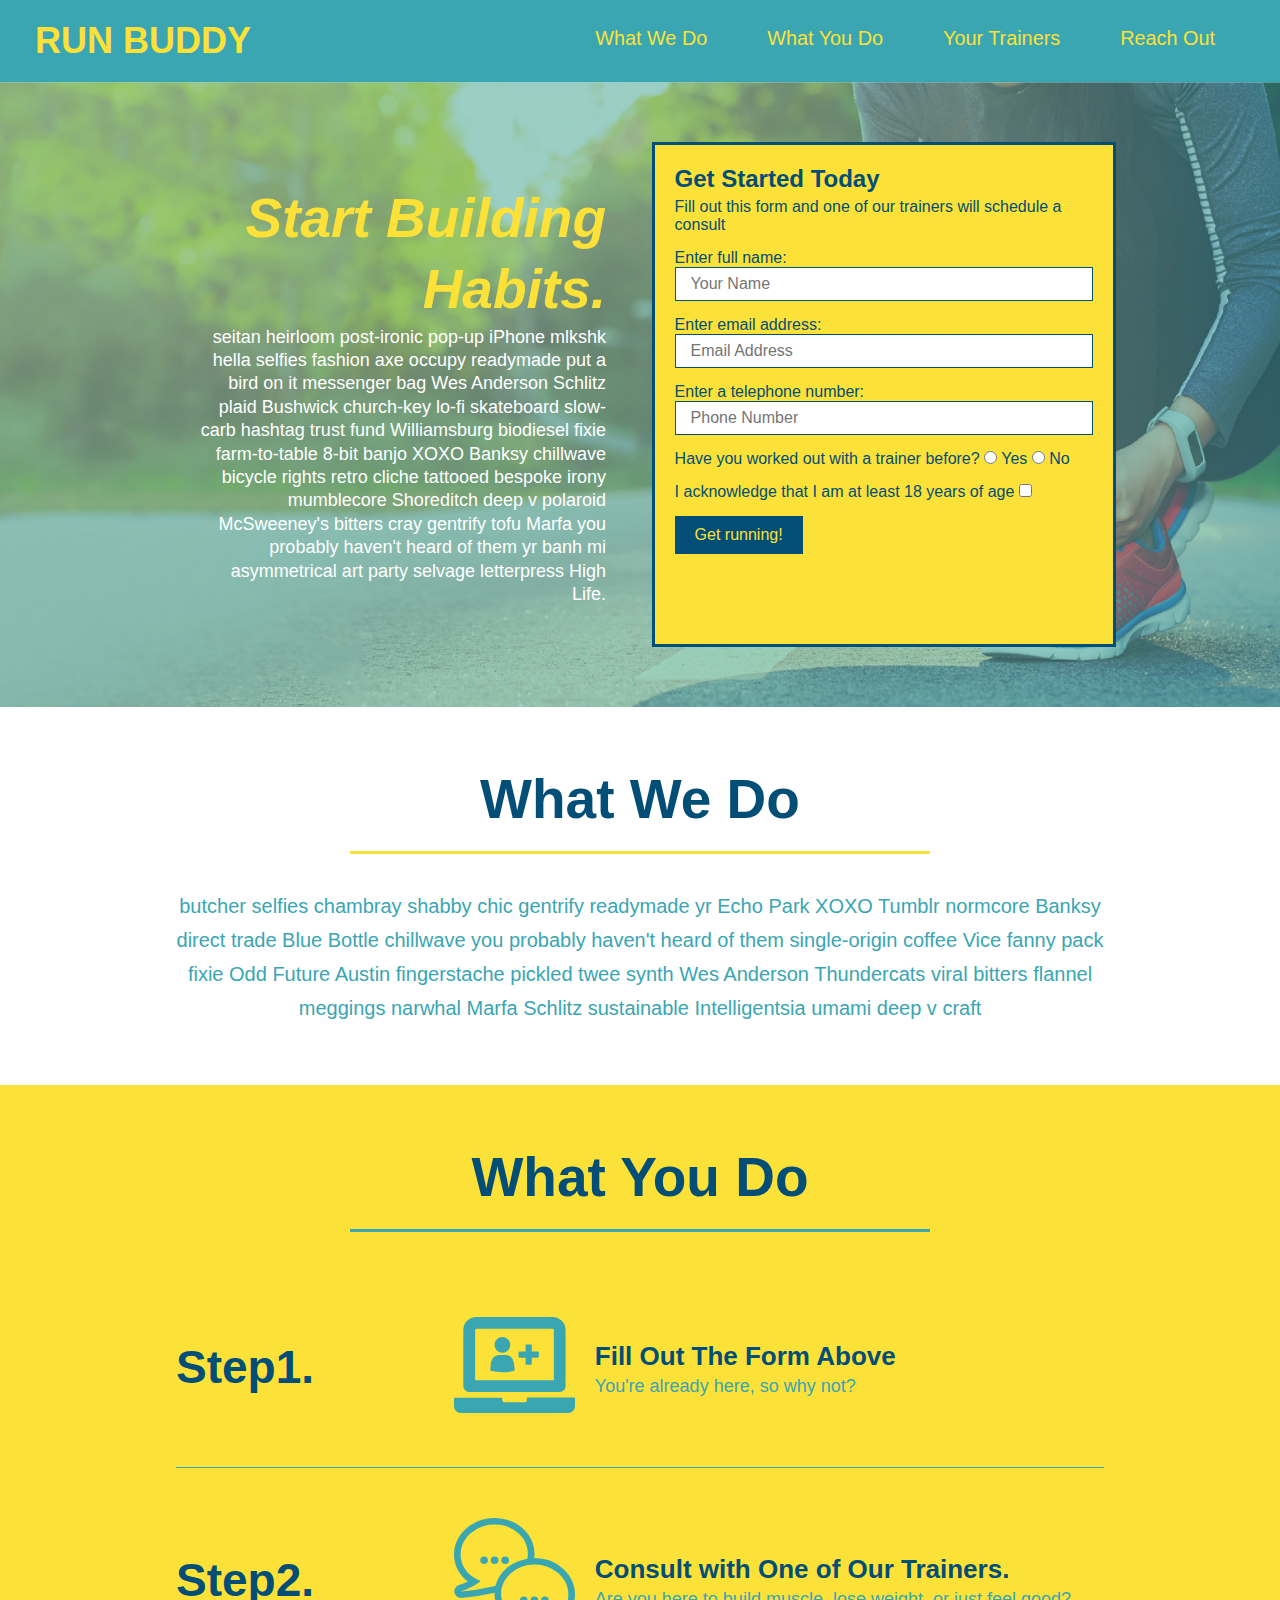
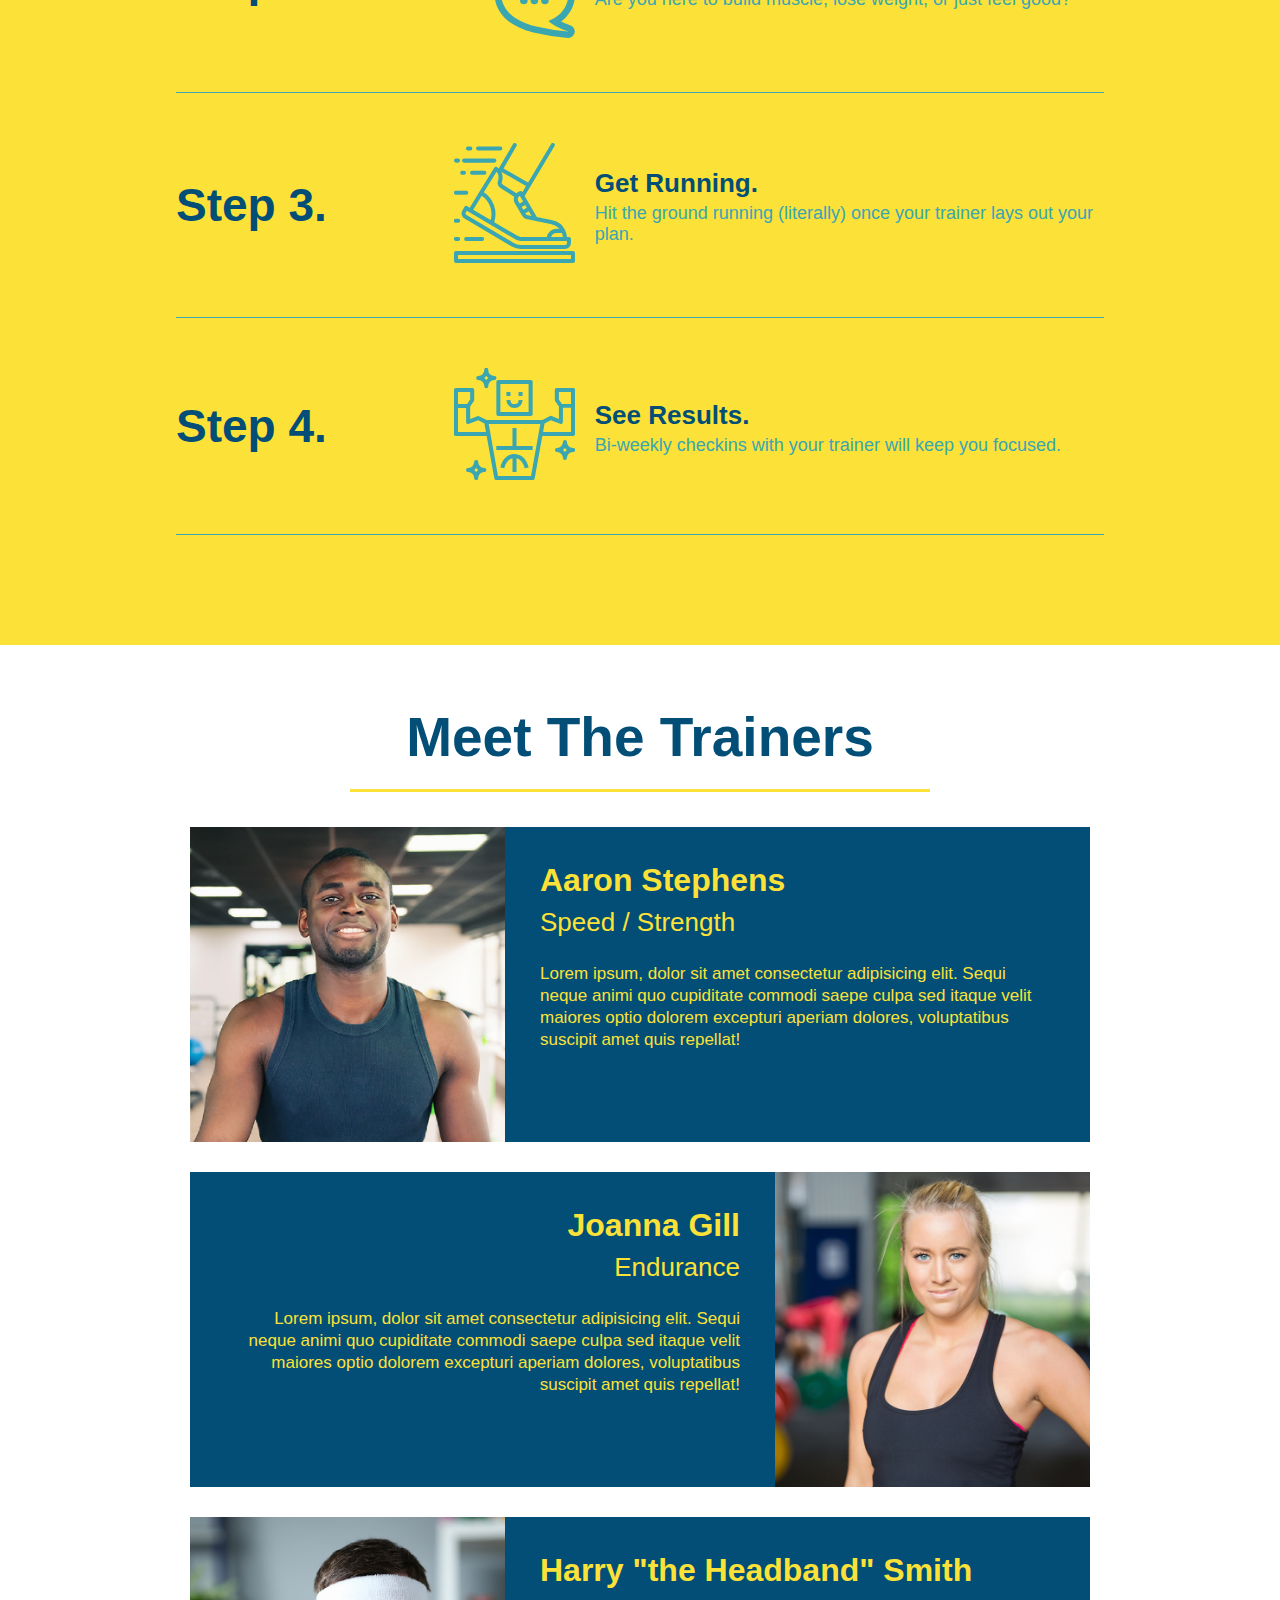
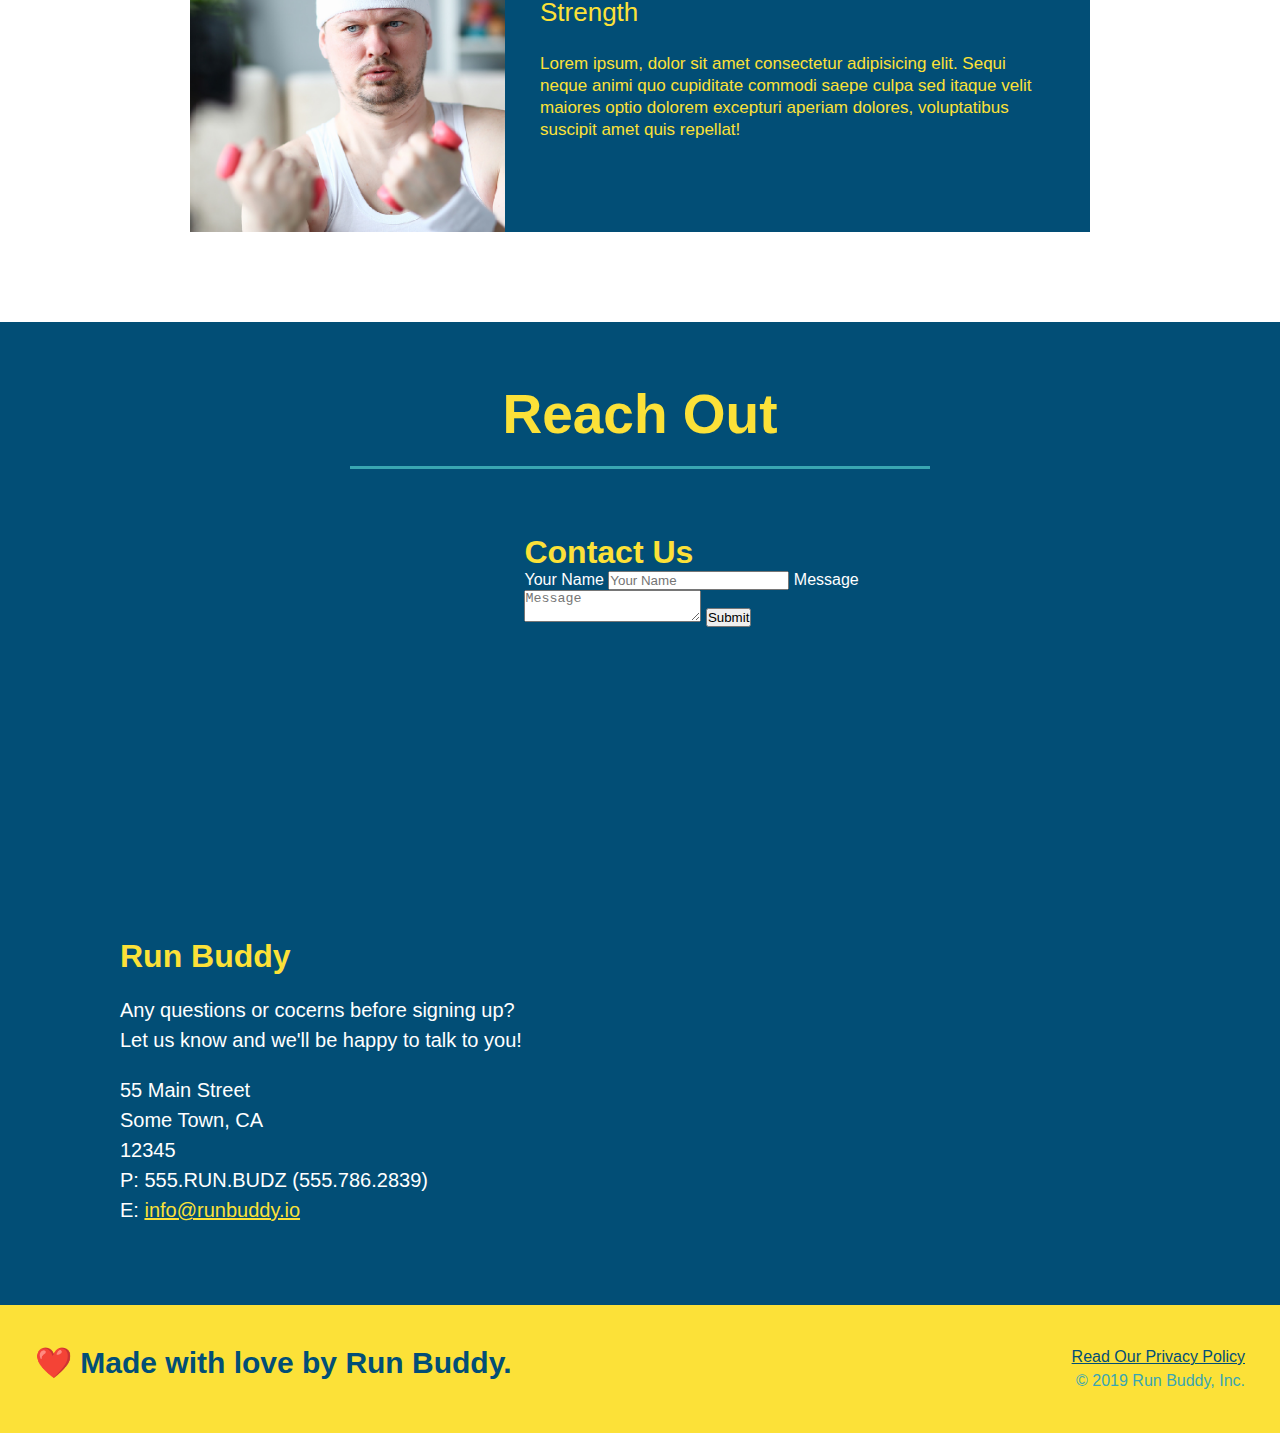
==== commit 21c7d60b: "added flexbox to the steps" ====
--- a/index.html
+++ b/index.html
@@ -82,25 +82,53 @@
             <div class="flex-row">
                 <h2 class="section-title secondary-border">What You Do</h2>
             </div>
-            <div>
-                <img src="./assets/images/step-1.svg" alt="" />
-                <h3>Step: 1: <span>Fill Out the Form Above.</span></h3>
-                <p>You're already here, so why not?</p>
-            </div>
-            <div>
-                <img src="./assets/images/step-2.svg" alt="" />
-                <h3>Step 2: <span>Consult with One of Our Trainers.</span></h3>
-                <p>Are you here to build muscle, lose weight, or just feel good?</p>
-            </div>
-            <div>
-                <img src="./assets/images/step-3.svg" alt="" />
-                <h3>Setp 3: <span>Get Running.</span></h3>
-                <p>Hit the ground running (literally) once your trainer lays out your plan.</p>
-            </div>
-            <div>
-                <img src="./assets/images/step-4.svg" alt="" />
-                <h3>Step 4: See Results.</h3>
-                <p>Bi-weekly checkins with your trainer will keep you focused.</p>
+            <div class="step">
+                <h3>Step1.</h3>
+                <div class="step-info">
+                    <div class="step-img">
+                        <img src="./assets/images/step-1.svg" alt="" />
+                    </div>
+                    <div class="step-text">
+                        <h4>Fill Out The Form Above</h4>
+                        <p>You're already here, so why not?</p>
+                    </div>
+                </div>
+            </div>
+            <div class="step">
+                <h3>Step2.</h3>
+                <div class="step-info">
+                    <div class="step-img">
+                        <img src="./assets/images/step-2.svg" alt="" />
+                    </div>
+                    <div class="step-text">
+                        <h4>Consult with One of Our Trainers.</h4>
+                        <p>Are you here to build muscle, lose weight, or just feel good?</p>
+                    </div>
+                </div>
+            </div>
+            <div class="step">
+                <h3>Step 3.</h3>
+                <div class="step-info">
+                    <div class="step-img">
+                        <img src="./assets/images/step-3.svg" alt="" />
+                    </div>
+                    <div class="step-text">
+                        <h4>Get Running.</h4>
+                        <p>Hit the ground running (literally) once your trainer lays out your plan.</p>
+                    </div>
+                </div>
+            </div>
+            <div class="step">
+                <h3>Step 4.</h3>
+                <div class="step-info">
+                    <div class="step-img">
+                        <img src="./assets/images/step-4.svg" alt="" />
+                    </div>
+                    <div class="step-text">
+                        <h4>See Results.</h4>
+                        <p>Bi-weekly checkins with your trainer will keep you focused.</p>
+                    </div>
+                </div>
             </div>
         </section>
         <!-- "meet the trainers" section -->
--- a/assets/css/style.css
+++ b/assets/css/style.css
@@ -126,24 +126,45 @@
     .secondary-border {
         border-color: #39a6b2;
     }
-    .steps div {
-    margin-bottom: 80px;
-    }
-    .steps img {
-        width: 15%;
-        margin: 10px 0;
-    }
-    .steps h3 {
+    .step {
+        margin: 50px auto;
+        padding-bottom: 50px;
+        width: 80%;
+        border-bottom: solid 1px #39a6b2;
+        display: flex;
+        flex-wrap: wrap;
+        align-items: center;
+        justify-content: space-between;
+    }
+    .step h3 {
         color: #024e76;
         font-size: 46px;
-        margin-top: 10px;
-    }
-    .steps p {
+        flex: 1 30%
+    }
+    .step-info {
+        flex: 2 70%;
+        display: flex;
+        flex-wrap: wrap;
+        align-items: center;
+    }
+    .step-img {
+        flex: 1 12%;
+        margin-right: 20px;
+    }
+    .step-img img {
+        max-width: 100%;
+    }
+    .step-text {
+        flex: 12;
+    }
+    .step-text h4 {
+        font-size: 26px;
+        line-height: 1.5;
+        color: #024e76;
+    }
+    .step-text p {
         color: #39a6b2;
-        font-size: 23px;
-    }
-    .steps span {
-        font-size: 38px;
+        font-size: 18px;
     }
     .trainer {
         width: 900px;
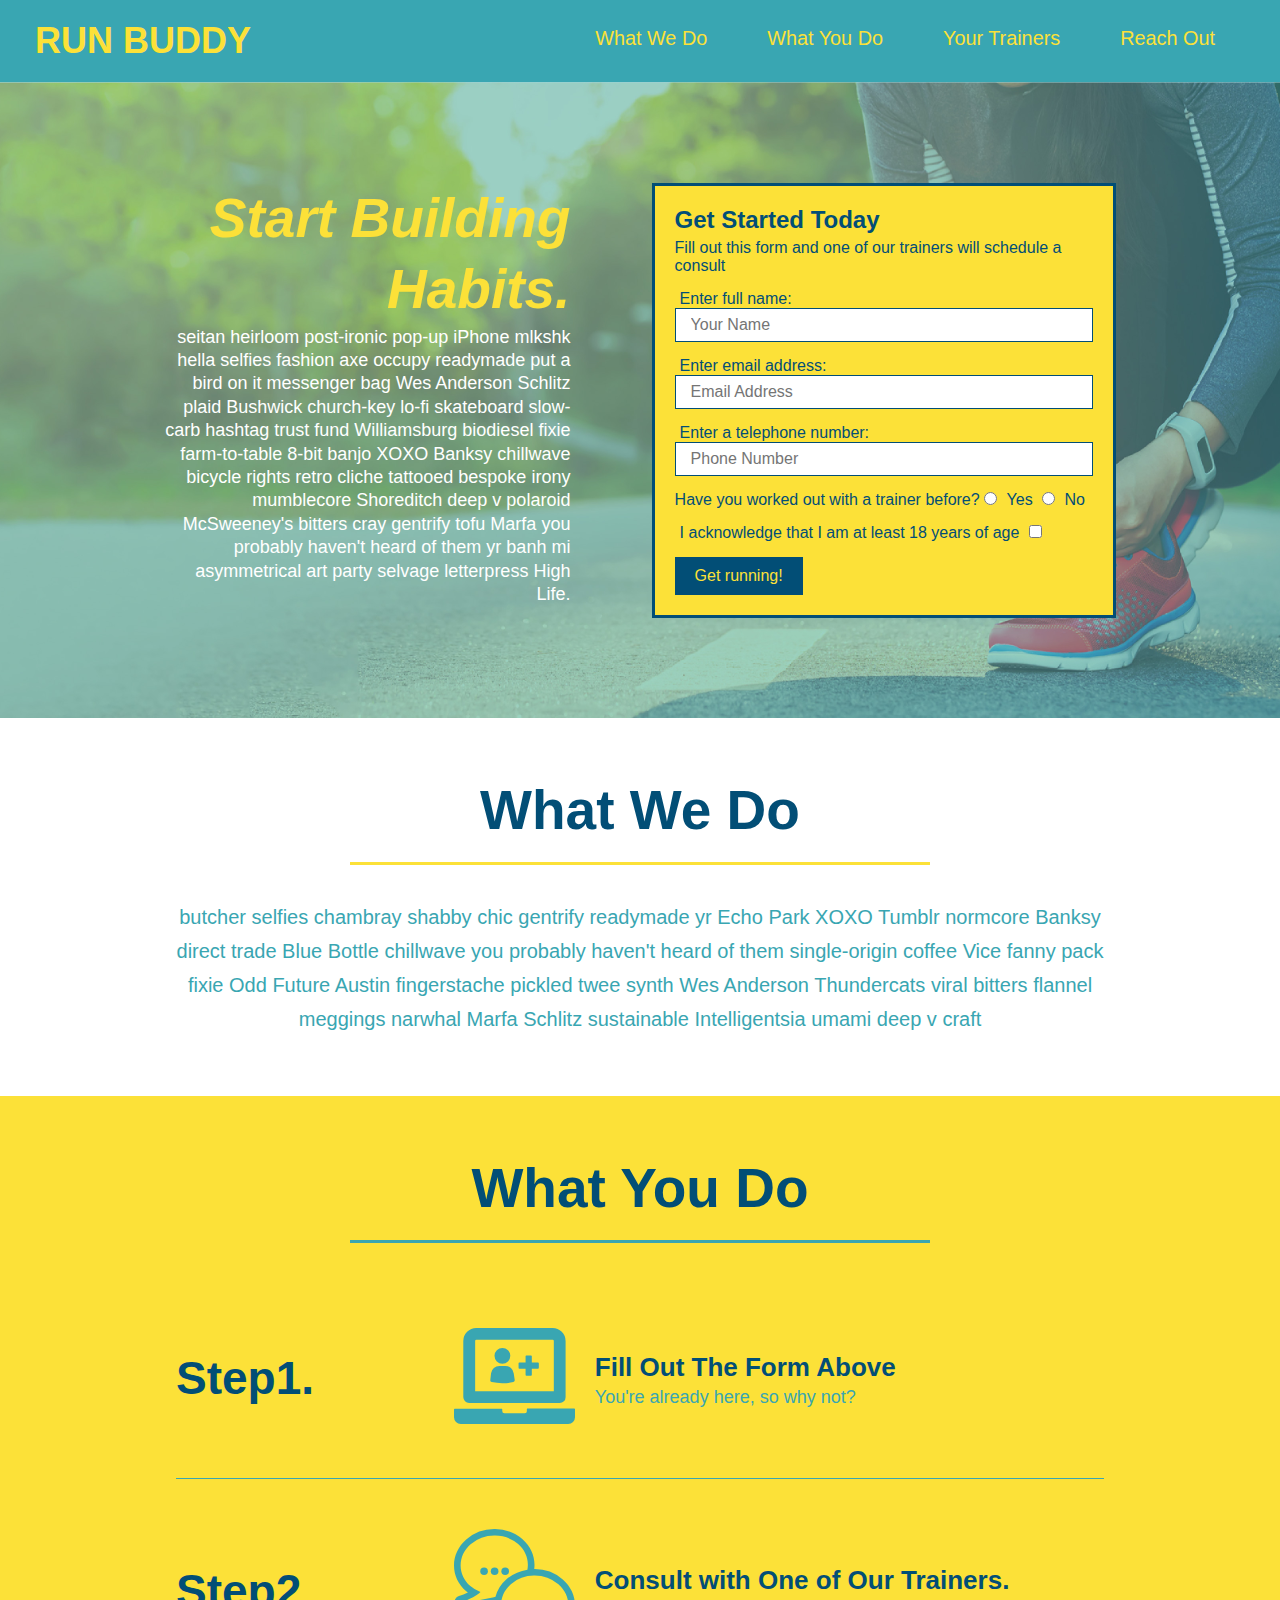
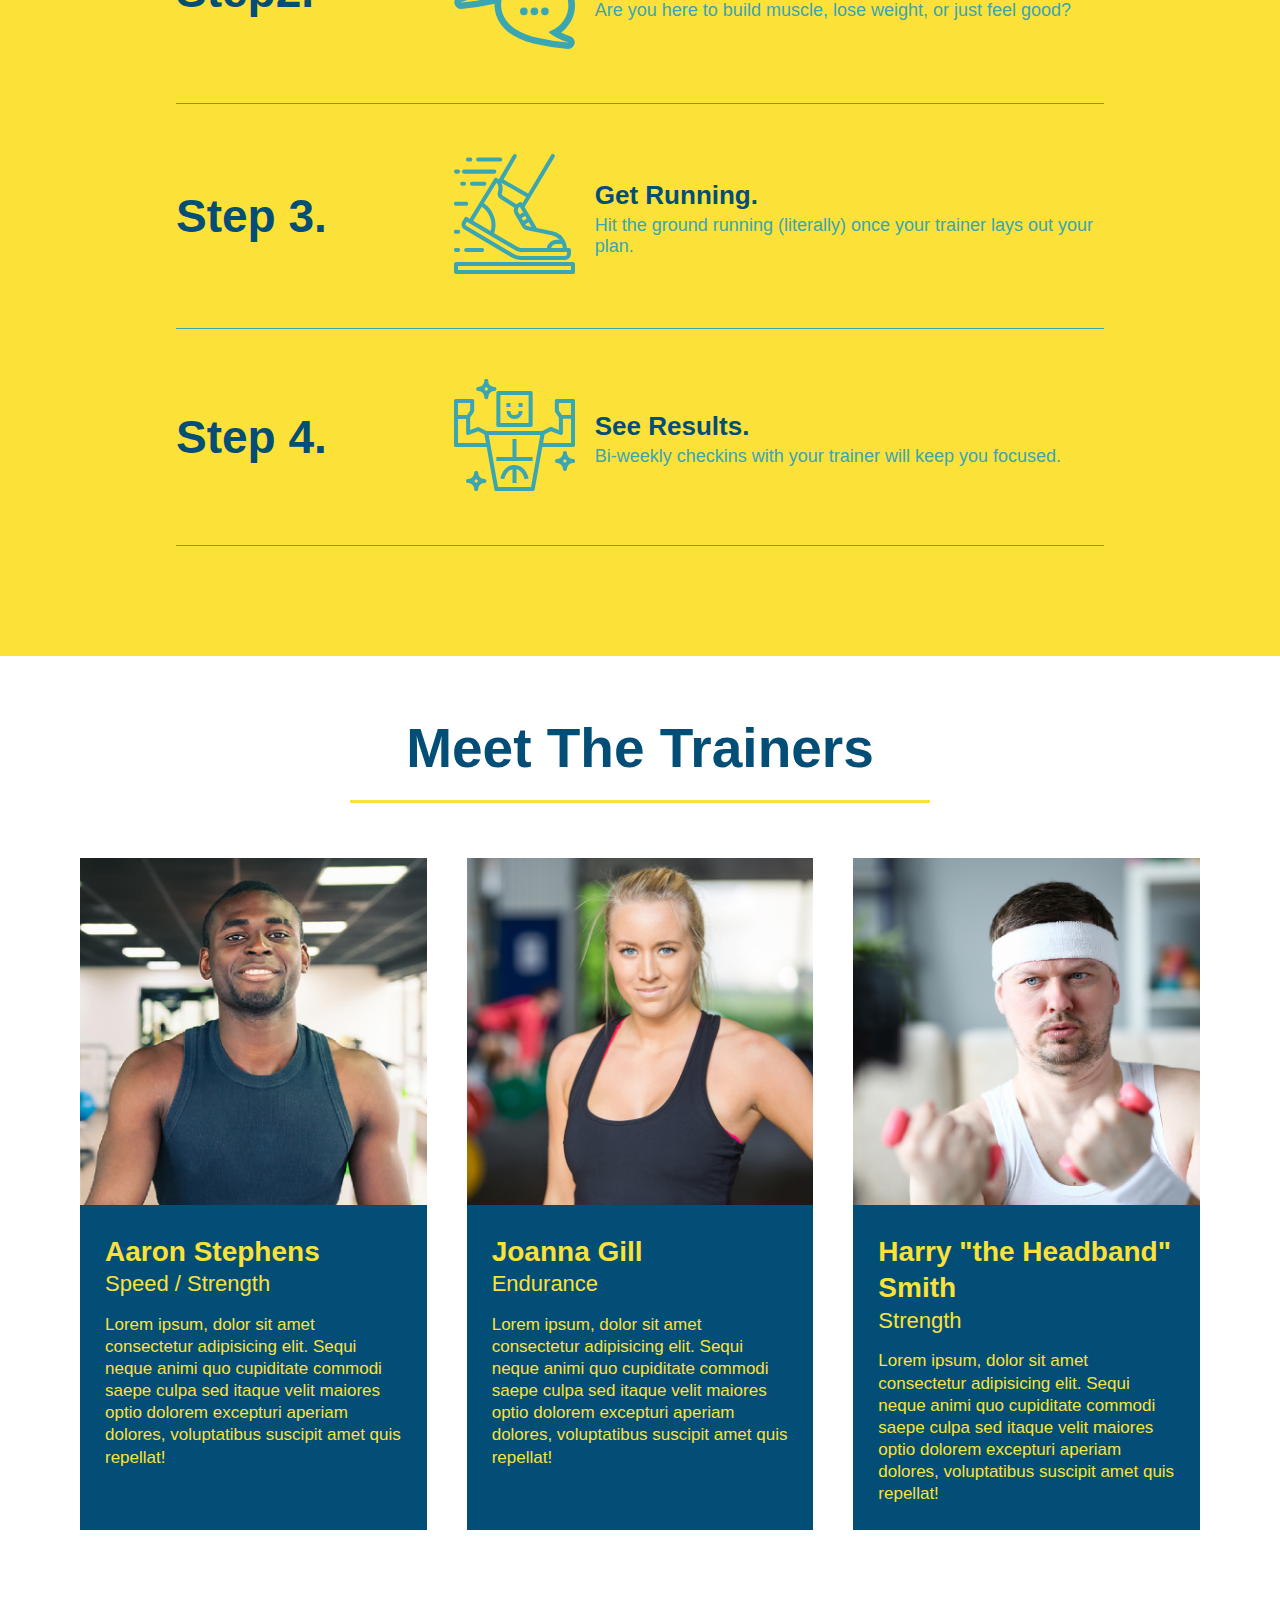
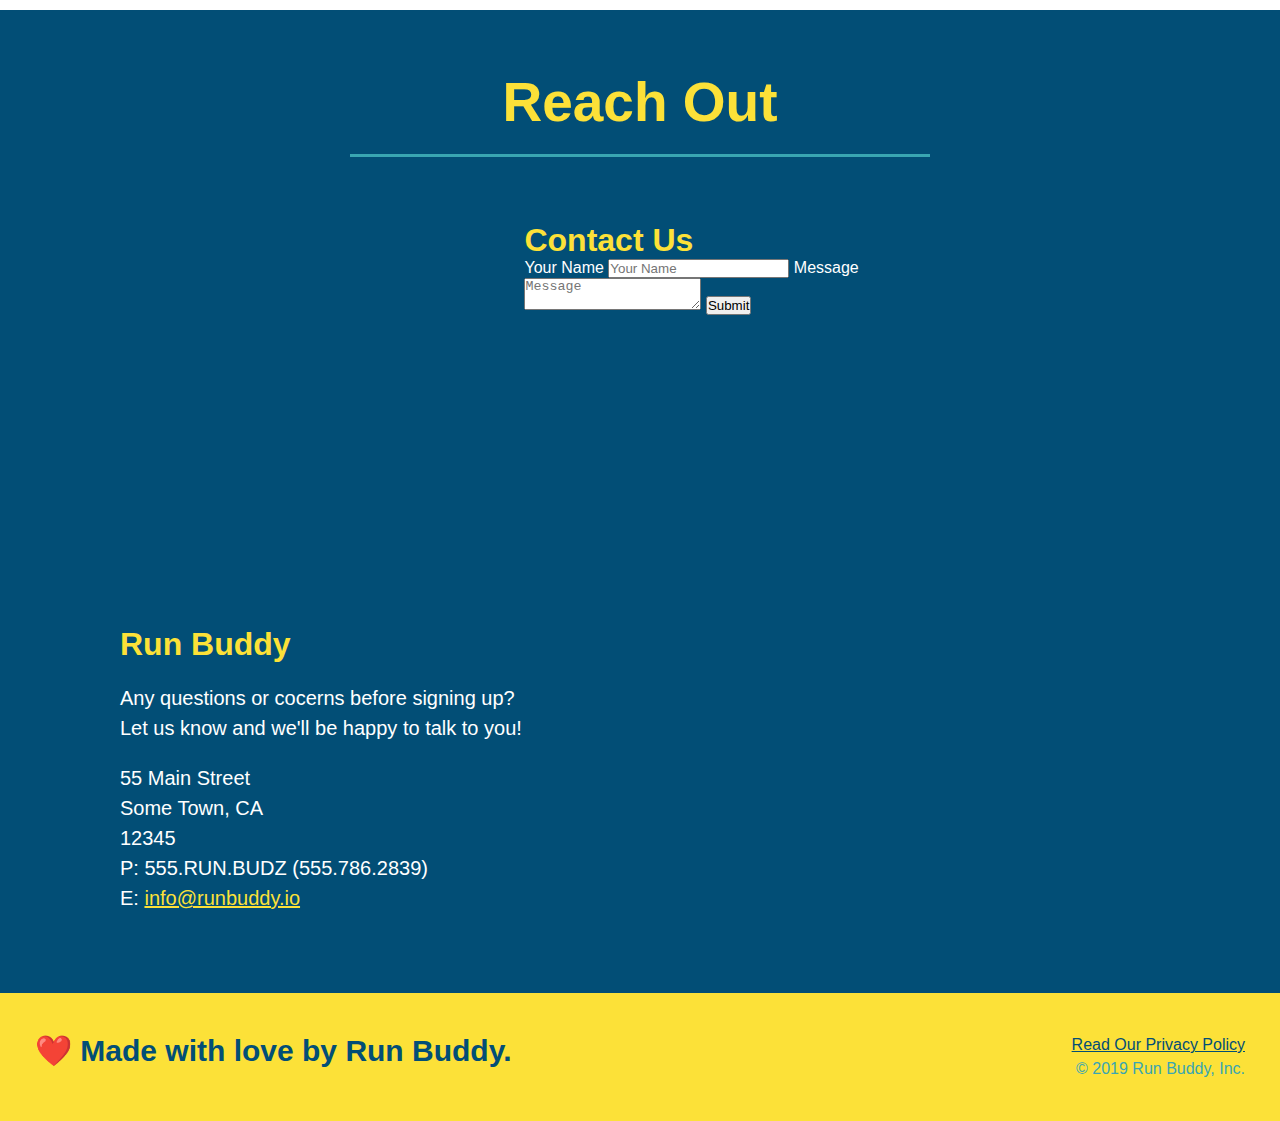
==== commit 39826efe: "added flexbot to trainers" ====
--- a/index.html
+++ b/index.html
@@ -132,40 +132,46 @@
             </div>
         </section>
         <!-- "meet the trainers" section -->
-        <section id="your-trainers" class="trainers">
+        <section id="your-trainers">
             <div class="flex-row">
                 <h2 class="section-title primary-border">Meet The Trainers</h2>
             </div>
-            <article class="trainer">
-                <img src="./assets/images/trainer-1.jpg" alt="Aaron Stephens in his workout clothes, ready to pump iron" /> 
-                <div class="trainer-bio text-left">
-                    <h3>Aaron Stephens</h3>
-                    <h4>Speed / Strength</h4>
-                    <p>
-                        Lorem ipsum, dolor sit amet consectetur adipisicing elit. Sequi neque animi quo cupiditate commodi saepe culpa sed itaque velit maiores optio dolorem excepturi aperiam dolores, voluptatibus suscipit amet quis repellat!
-                    </p>
-                </div>
-            </article>
-            <article class="trainer">
-                <div class="trainer-bio text-right">
-                    <h3>Joanna Gill</h3>
-                    <h4>Endurance</h4>
-                    <p>
-                        Lorem ipsum, dolor sit amet consectetur adipisicing elit. Sequi neque animi quo cupiditate commodi saepe culpa sed itaque velit maiores optio dolorem excepturi aperiam dolores, voluptatibus suscipit amet quis repellat!
-                    </p>
-                </div>
-                <img src="./assets/images/trainer-2.jpg" alt="Joanna Gill cooling off after a workout" />
-            </article>
-            <article class="trainer">
-                <img src="./assets/images/trainer-3.jpg" alt="Harry Smith wearing a headband and lifting comically small pink weights" />
-                <div class="trainer-bio text-left" >
-                    <h3>Harry "the Headband" Smith</h3>
-                    <h4>Strength</h4>
-                    <p>
-                        Lorem ipsum, dolor sit amet consectetur adipisicing elit. Sequi neque animi quo cupiditate commodi saepe culpa sed itaque velit maiores optio dolorem excepturi aperiam dolores, voluptatibus suscipit amet quis repellat!
-                    </p>
-                </div>
-            </article>
+
+            <div class="trainers">
+                <article class="trainer">
+                    <img src="./assets/images/trainer-1.jpg" alt="Aaron Stephens in his workout clothes, ready to pump iron" /> 
+                    <div class="trainer-bio">
+                        <h3 class="trainer-name">Aaron Stephens</h3>
+                        <h4 class="trainer-role">Speed / Strength</h4>
+                        <p>
+                            Lorem ipsum, dolor sit amet consectetur adipisicing elit. Sequi neque animi quo cupiditate commodi saepe culpa sed itaque velit maiores optio dolorem excepturi aperiam dolores, voluptatibus suscipit amet quis repellat!
+                        </p>
+                    </div>
+                </article>
+
+                <article class="trainer">
+                    <img src="./assets/images/trainer-2.jpg" alt="Joanna Gill cooling off after a workout" />
+                    <div class="trainer-bio">
+                        <h3 class="trainer-name">Joanna Gill</h3>
+                        <h4 class="trainer-role">Endurance</h4>
+                        <p>
+                            Lorem ipsum, dolor sit amet consectetur adipisicing elit. Sequi neque animi quo cupiditate commodi saepe culpa sed itaque velit maiores optio dolorem excepturi aperiam dolores, voluptatibus suscipit amet quis repellat!
+                        </p>
+                    </div>
+                </article>
+
+                <article class="trainer">
+                    <img src="./assets/images/trainer-3.jpg" alt="Harry Smith wearing a headband and lifting comically small pink weights" />
+                    <div class="trainer-bio" >
+                        <h3 class="trainer-name">Harry "the Headband" Smith</h3>
+                        <h4 class="trainer-role">Strength</h4>
+                        <p>
+                            Lorem ipsum, dolor sit amet consectetur adipisicing elit. Sequi neque animi quo cupiditate commodi saepe culpa sed itaque velit maiores optio dolorem excepturi aperiam dolores, voluptatibus suscipit amet quis repellat!
+                        </p>
+                    </div>
+                </article>
+            </div>
+            
         </section>
         <!-- "reach out" section -->
         <section id="reach-out" class="contact">
--- a/assets/css/style.css
+++ b/assets/css/style.css
@@ -5,7 +5,7 @@
     }
     body {
         color: #39a6b2;
-        font-family:Arial, Helvetica, sans-serif;
+        font-family: Arial, Helvetica, sans-serif;
     }
     header {
     padding: 20px 35px;
@@ -21,9 +21,6 @@
         margin: 0;
     }
     header a {
-        color: #fce138;
-    }
-    header a {
         text-decoration: none;
         color: #fce138;
     }
@@ -42,6 +39,9 @@
         font-weight: lighter;
         font-size: 1.55vw;
     }
+    section {
+        padding: 60px;
+    }
     .hero {
         background-image: url("../images/hero-bg.jpg");
         background-size: cover;
@@ -49,9 +49,6 @@
         display: flex;
         justify-content: center;
         flex-wrap: wrap;
-    }
-    section {
-        padding: 60px;
     }
     .hero-cta {
         width: 35%;
@@ -67,7 +64,7 @@
         color: #fce138;
     }
     .hero-form {
-        color:#024e76;
+        color: #024e76;
         background-color: #fce138;
         padding: 20px;
         border: solid 3px #024e76;
@@ -90,7 +87,7 @@
         width: 100%;
         margin-bottom: 15px;
     }
-    .hero-form {
+    .hero-form label {
         margin: 0 5px;
     }
     .hero-form button {
@@ -139,7 +136,7 @@
     .step h3 {
         color: #024e76;
         font-size: 46px;
-        flex: 1 30%
+        flex: 1 30%;
     }
     .step-info {
         flex: 2 70%;
@@ -166,34 +163,36 @@
         color: #39a6b2;
         font-size: 18px;
     }
+    .trainers {
+        width: 100%;
+        margin: 0 auto;
+        display: flex;
+        flex-wrap: wrap;
+        justify-content: space-around;
+    }
     .trainer {
-        width: 900px;
-        margin: 0 auto 30px auto;
+        margin: 20px;
+        flex: 1;
         background: #024e76;
         color: #fce138;
-        overflow: auto;
     }
     .trainer img {
-        width: 35%;
-        float: left;
+        width: 100%;
     }
     .trainer-bio {
-        padding: 35px;
-        float: left;
-        width: 65%;
+        padding: 25px;
+        line-height: 1.3;
     }
     .trainer-bio h3 {
-        font-size: 32px;
-        margin-bottom: 8px;
+        font-size: 28px;
     }
     .trainer-bio h4  {
         font-weight: lighter;
-        font-size: 26px;
-        margin-bottom: 25px;
+        font-size: 22px;
+        margin-bottom: 15px;
     }
     .trainer-bio p {
         font-size: 17px;
-        line-height: 1.3;
     }
     .contact {
         background: #024e76;
@@ -246,12 +245,6 @@
     footer a {
         color: #024e76;
     }
-    .text-left {
-        text-align: left;
-    }
-    .text-right {
-        text-align: right;
-    }
     .flex-row {
         display: flex;
     }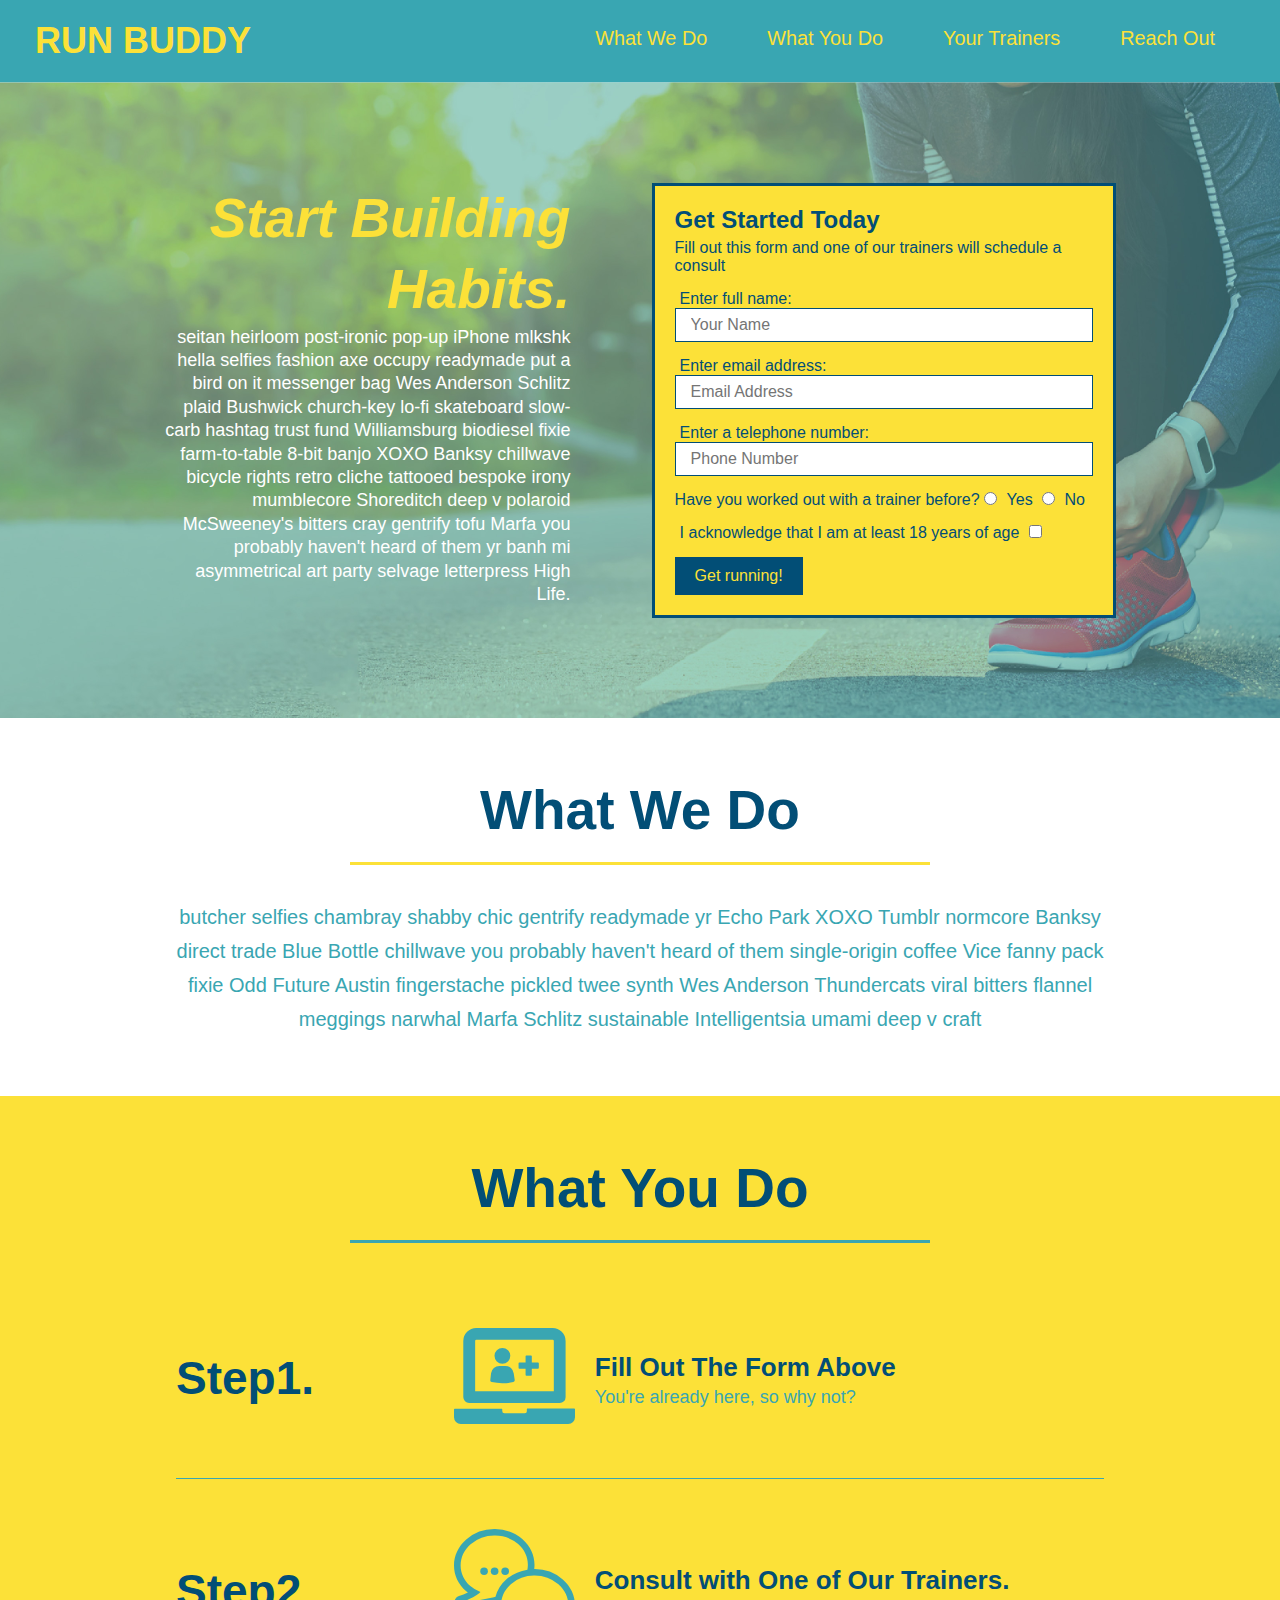
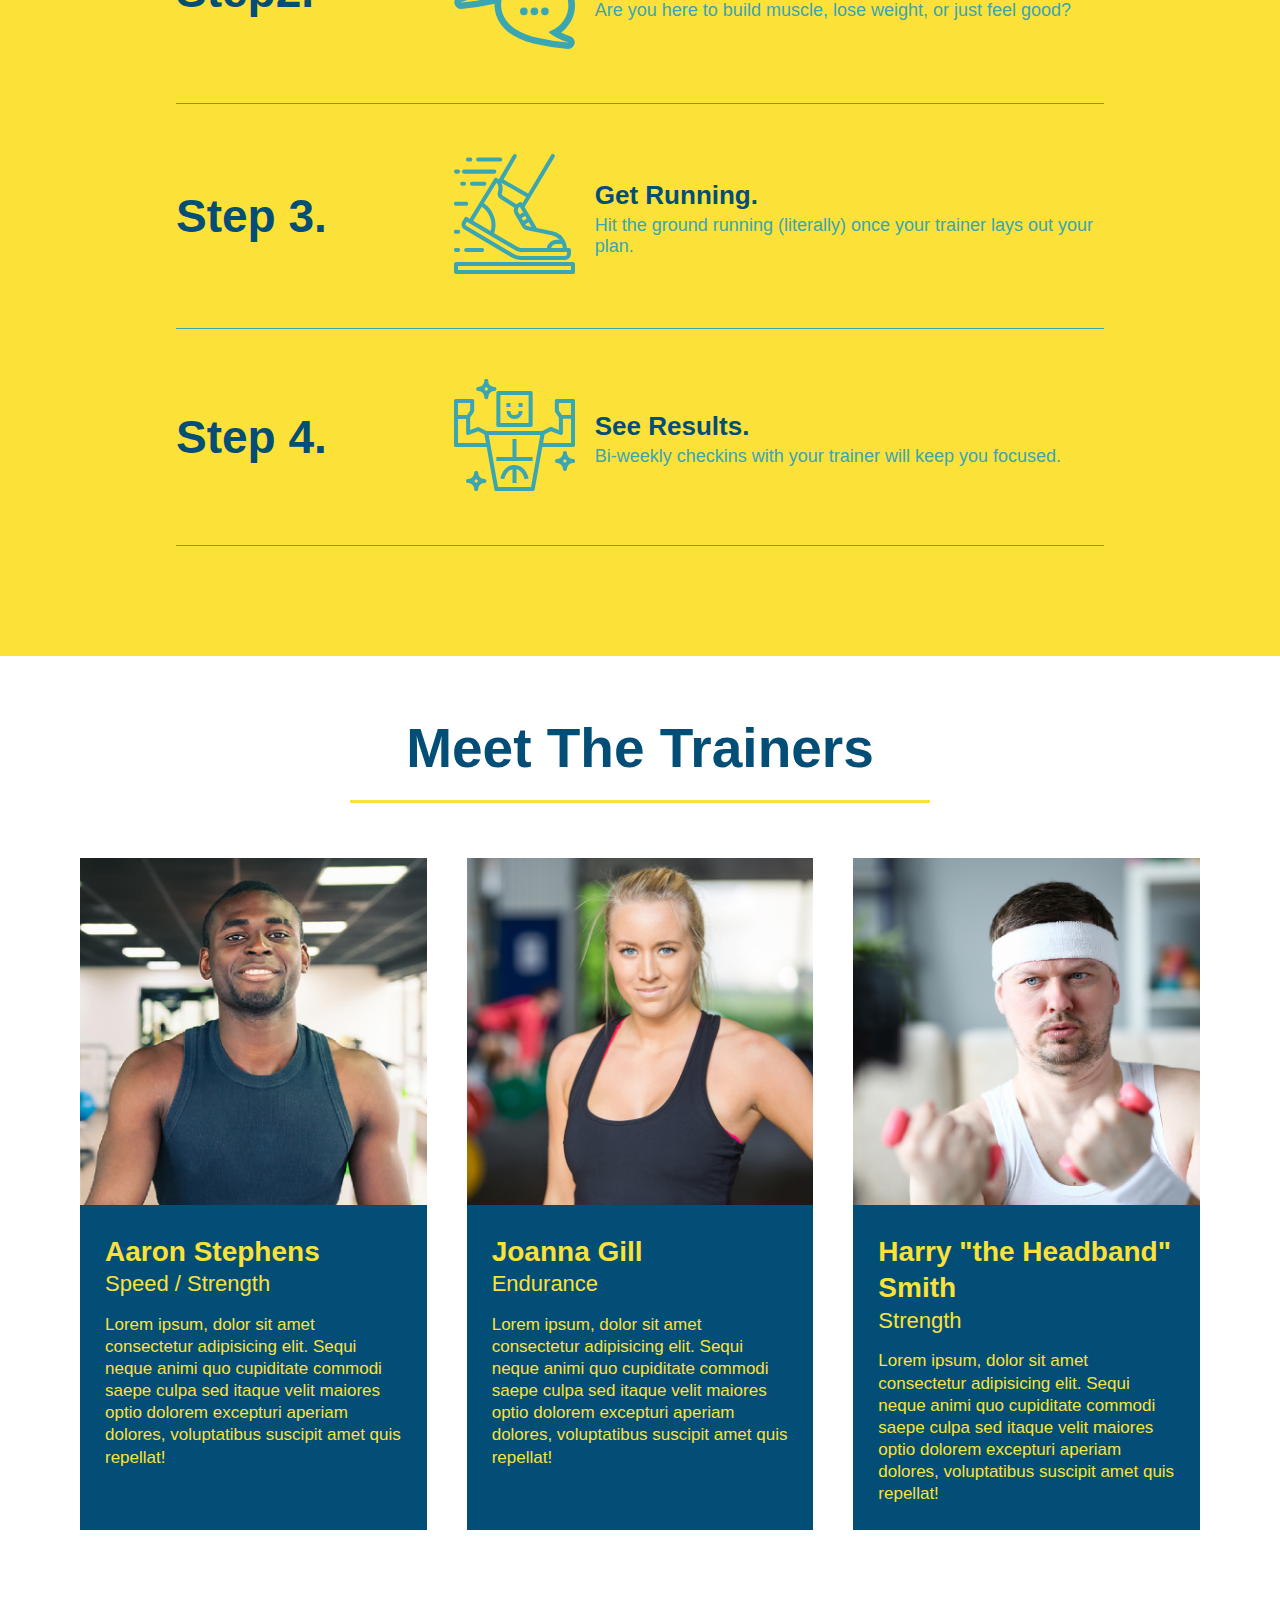
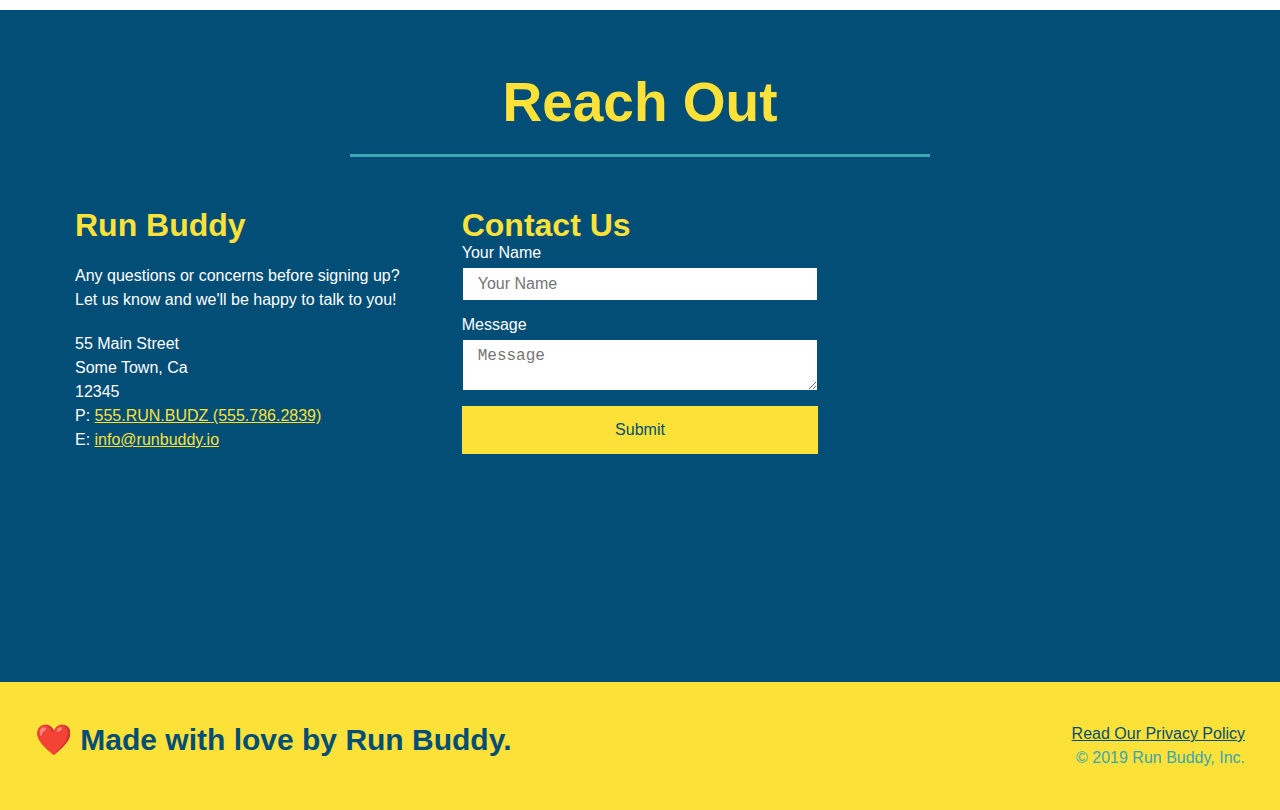
==== commit 693bdd18: "added flexbox to reach out section" ====
--- a/index.html
+++ b/index.html
@@ -136,7 +136,6 @@
             <div class="flex-row">
                 <h2 class="section-title primary-border">Meet The Trainers</h2>
             </div>
-
             <div class="trainers">
                 <article class="trainer">
                     <img src="./assets/images/trainer-1.jpg" alt="Aaron Stephens in his workout clothes, ready to pump iron" /> 
@@ -148,7 +147,6 @@
                         </p>
                     </div>
                 </article>
-
                 <article class="trainer">
                     <img src="./assets/images/trainer-2.jpg" alt="Joanna Gill cooling off after a workout" />
                     <div class="trainer-bio">
@@ -159,7 +157,6 @@
                         </p>
                     </div>
                 </article>
-
                 <article class="trainer">
                     <img src="./assets/images/trainer-3.jpg" alt="Harry Smith wearing a headband and lifting comically small pink weights" />
                     <div class="trainer-bio" >
@@ -171,7 +168,6 @@
                     </div>
                 </article>
             </div>
-            
         </section>
         <!-- "reach out" section -->
         <section id="reach-out" class="contact">
@@ -179,7 +175,21 @@
                 <h2 class="section-title secondary-border">Reach Out</h2>
             </div>
             <div class="contact-info">
-                <iframe src="https://www.google.com/maps/embed?pb=!1m18!1m12!1m3!1d3032.51131246809!2d-111.88540208473847!3d40.530291379352164!2m3!1f0!2f0!3f0!3m2!1i1024!2i768!4f13.1!3m3!1m2!1s0x87528712f85759ef%3A0x91f5d3e849995c7b!2sE%20Pebble%20Hollow%20Way%2C%20Draper%2C%20UT%2084020!5e0!3m2!1sen!2sus!4v1674105640516!5m2!1sen!2sus" style="border:0;" allowfullscreen="" loading="lazy" referrerpolicy="no-referrer-when-downgrade"></iframe>
+                <div>
+                    <h3>Run Buddy</h3>
+                    <p>
+                        Any questions or concerns before signing up? 
+                        <br />
+                        Let us know and we'll be happy to talk to you!
+                    </p>
+                    <address>
+                        55 Main Street <br />
+                        Some Town, Ca <br />
+                        12345 <br />
+                        P: <a href="tel:555.786.2839">555.RUN.BUDZ (555.786.2839)</a><br />
+                        E: <a href="mailto://info@runbuddy.io">info@runbuddy.io</a>
+                    </address>
+                </div>
                 <div class="contact-form">
                     <h3>Contact Us</h3>
                     <form>
@@ -192,20 +202,7 @@
                         <button type="submit">Submit</button>
                     </form>
                 </div>
-                <div>
-                    <h3>Run Buddy</h3>
-                    <p>Any questions or cocerns before signing up?
-                        <br />
-                        Let us know and we'll be happy to talk to you!
-                    </p>
-                    <address>
-                        55 Main Street <br />
-                        Some Town, CA <br />
-                        12345 <br />
-                        P: 555.RUN.BUDZ (555.786.2839) <br />
-                        E: <a href="mailto:info@runbuddy.io">info@runbuddy.io</a>
-                    </address>
-                </div>
+                <iframe src="https://www.google.com/maps/embed?pb=!1m18!1m12!1m3!1d3032.51131246809!2d-111.88540208473847!3d40.530291379352164!2m3!1f0!2f0!3f0!3m2!1i1024!2i768!4f13.1!3m3!1m2!1s0x87528712f85759ef%3A0x91f5d3e849995c7b!2sE%20Pebble%20Hollow%20Way%2C%20Draper%2C%20UT%2084020!5e0!3m2!1sen!2sus!4v1674105640516!5m2!1sen!2sus" style="border:0;" allowfullscreen="" loading="lazy" referrerpolicy="no-referrer-when-downgrade"></iframe>
             </div>
         </section>
         <!-- footer -->
--- a/assets/css/style.css
+++ b/assets/css/style.css
@@ -200,16 +200,19 @@
     .contact h2 {
         color: #fce138;
     }
+    .contact-info {
+        display: flex;
+        justify-content: space-between;
+        flex-wrap: wrap;
+    }
+    .contact-info > *  {
+        flex: 1;
+        margin: 15px;
+    }
     .contact-info iframe {
-        width: 400px;
         height: 400px;
     }
     .contact-info div {
-        width: 410px;
-        display: inline-block;
-        vertical-align: top;
-        text-align: left;
-        margin: 30px 0 0 60px;
         color: white;
     }
     .contact-info h3 {
@@ -219,11 +222,30 @@
     .contact-info p, .contact-info address {
         margin: 20px 0;
         line-height: 1.5;
-        font-size: 20px;
+        font-size: 16px;
         font-style: normal;
     }
     .contact-info a {
         color: #fce138;
+    }
+    .contact-form input, .contact-form textarea {
+        border: solid 1px #024e76;
+        display: block;
+        padding: 7px 15px;
+        font-size: 16px;
+        color: #024e76;
+        width: 100%;
+        margin-bottom: 15px;
+        margin-top: 5px;
+    }
+    .contact-form button {
+        width: 100%;
+        border: none;
+        background: #fce138;
+        color: #024e76;
+        text-align: center;
+        padding: 15px 0;
+        font-size: 16px;
     }
     footer {
         justify-content: space-between;
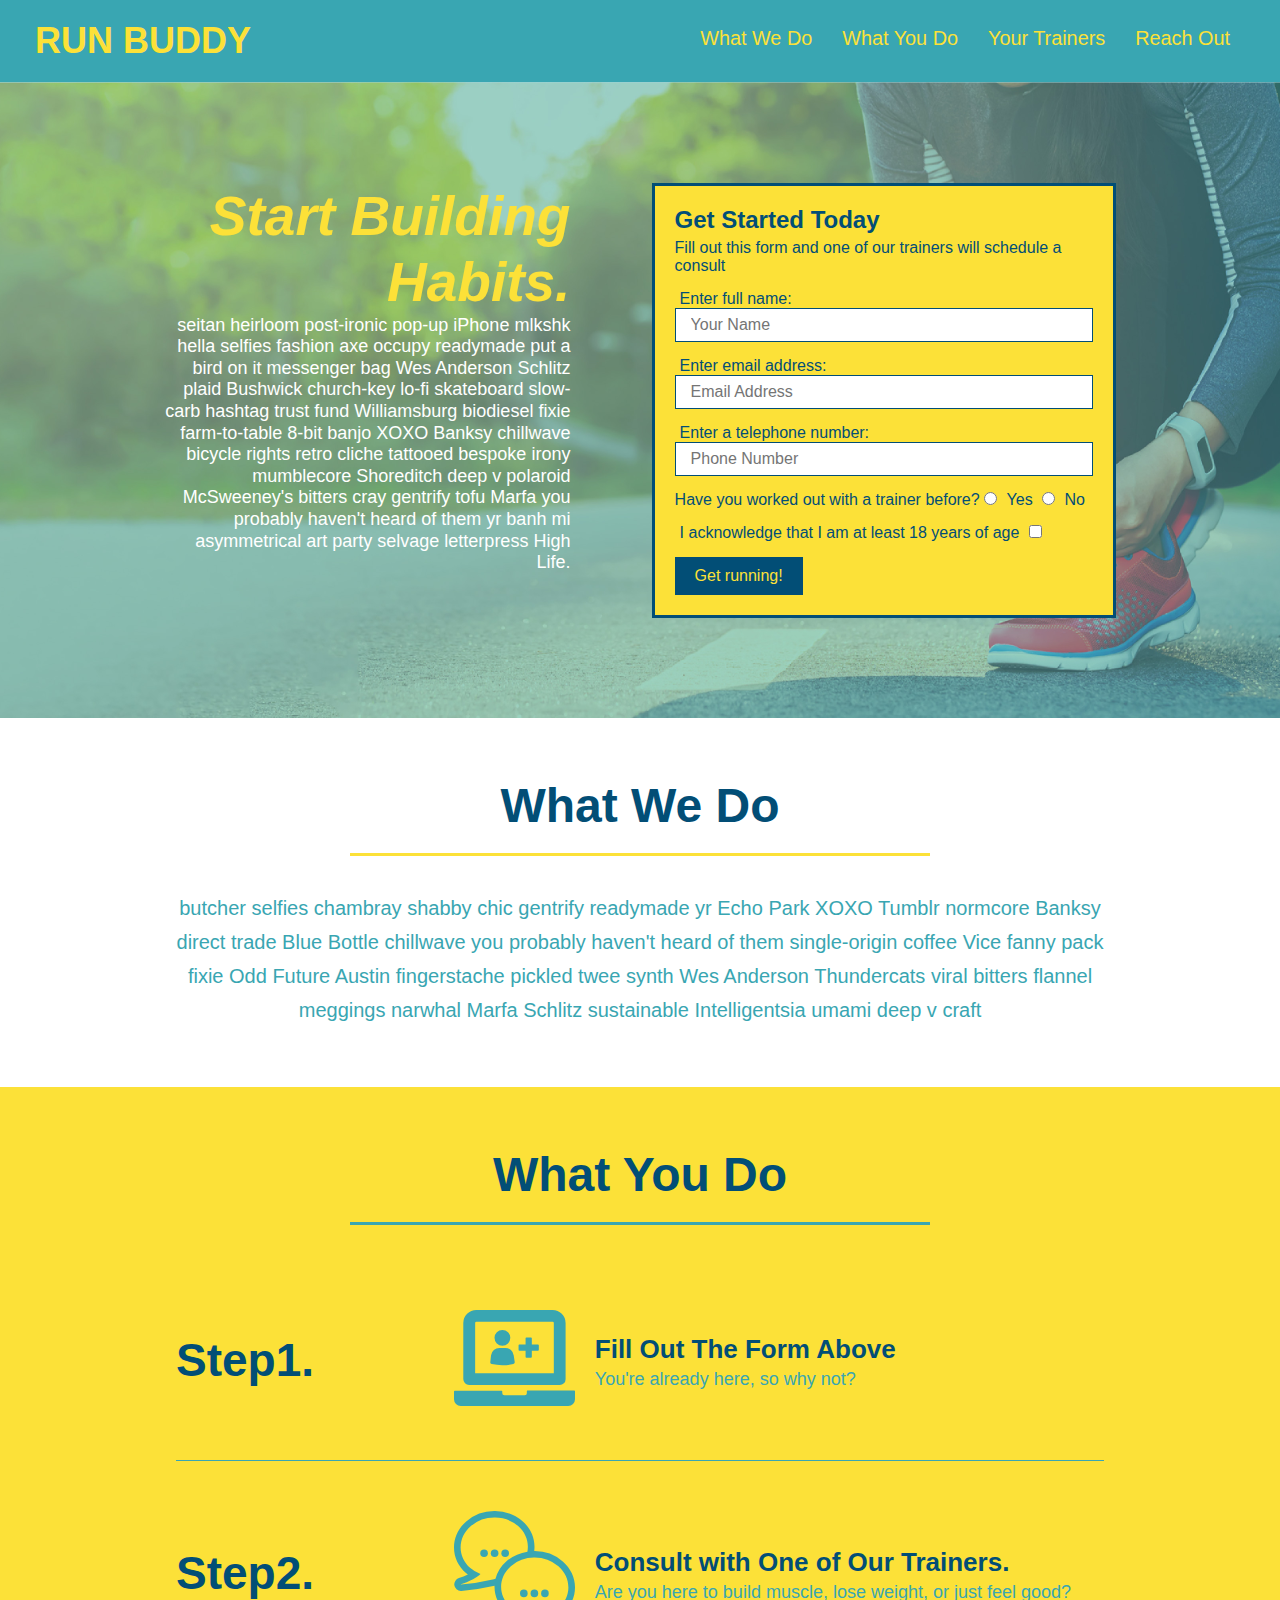
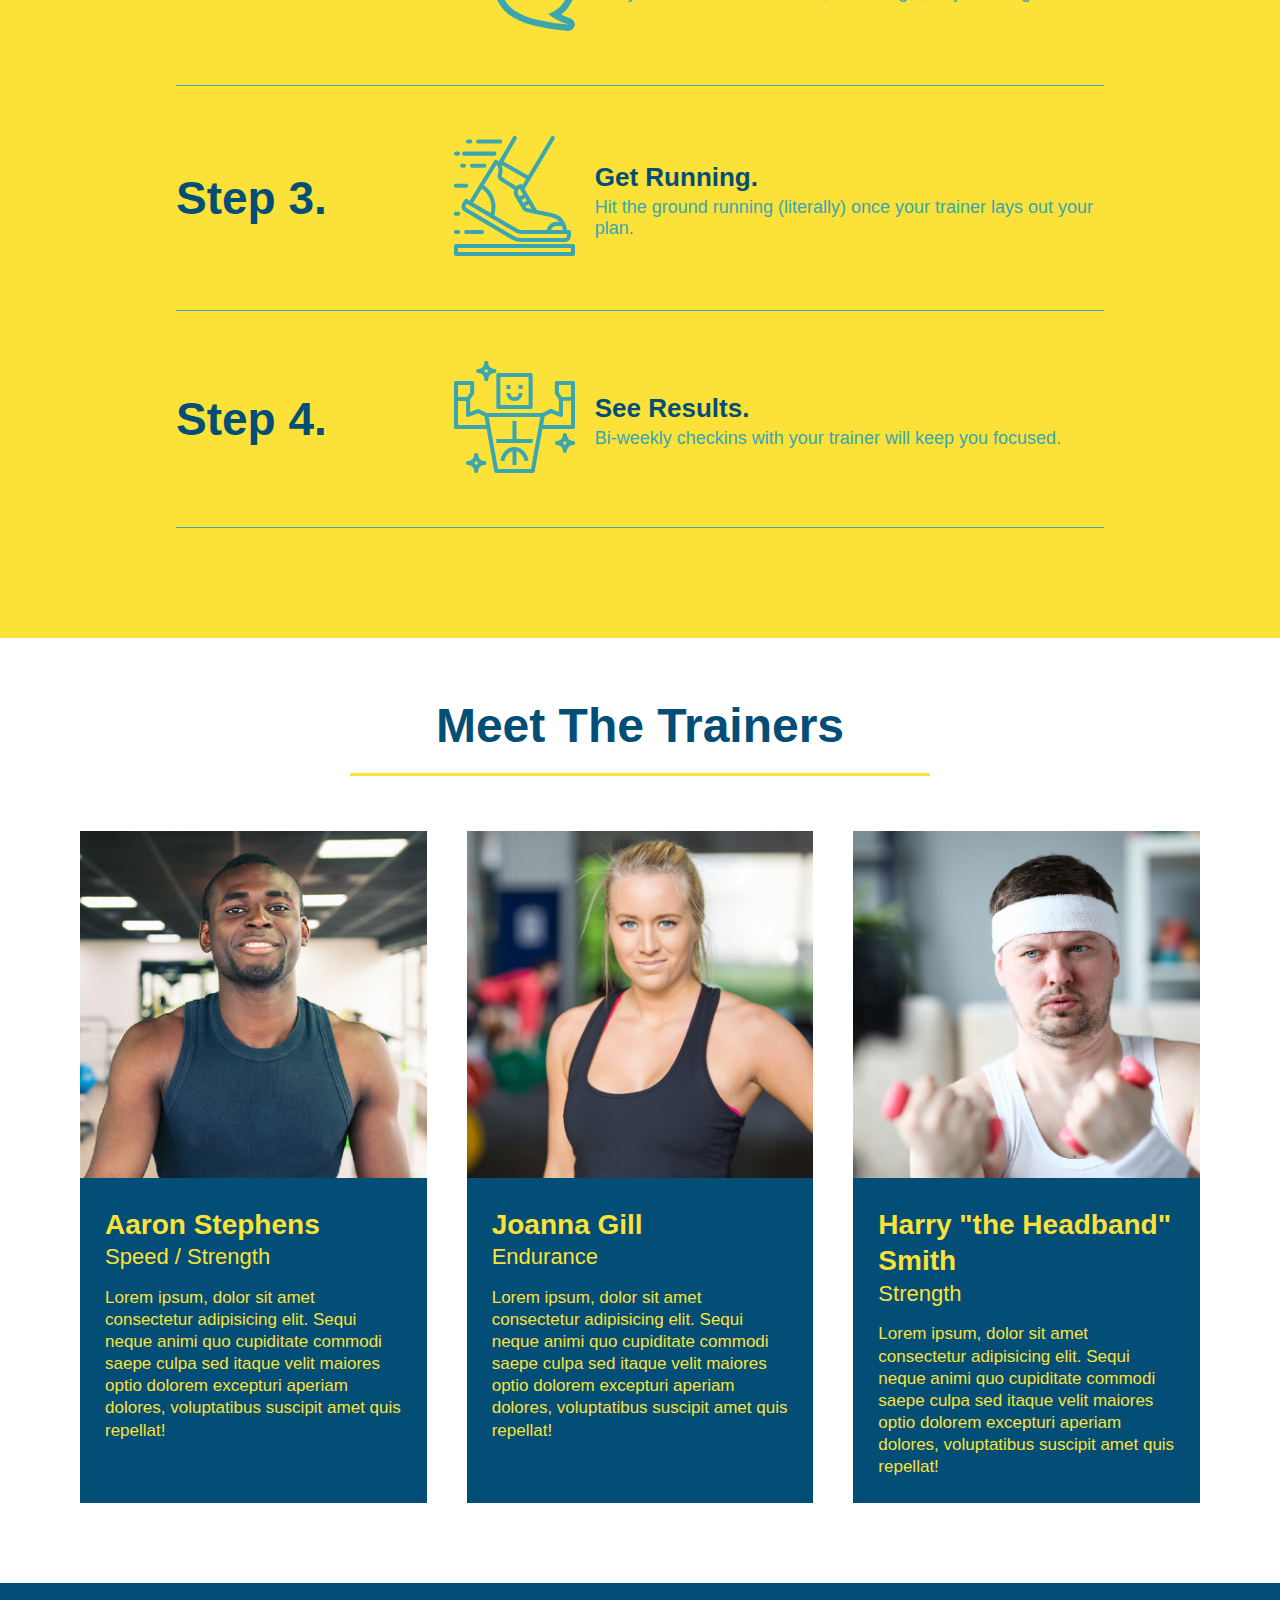
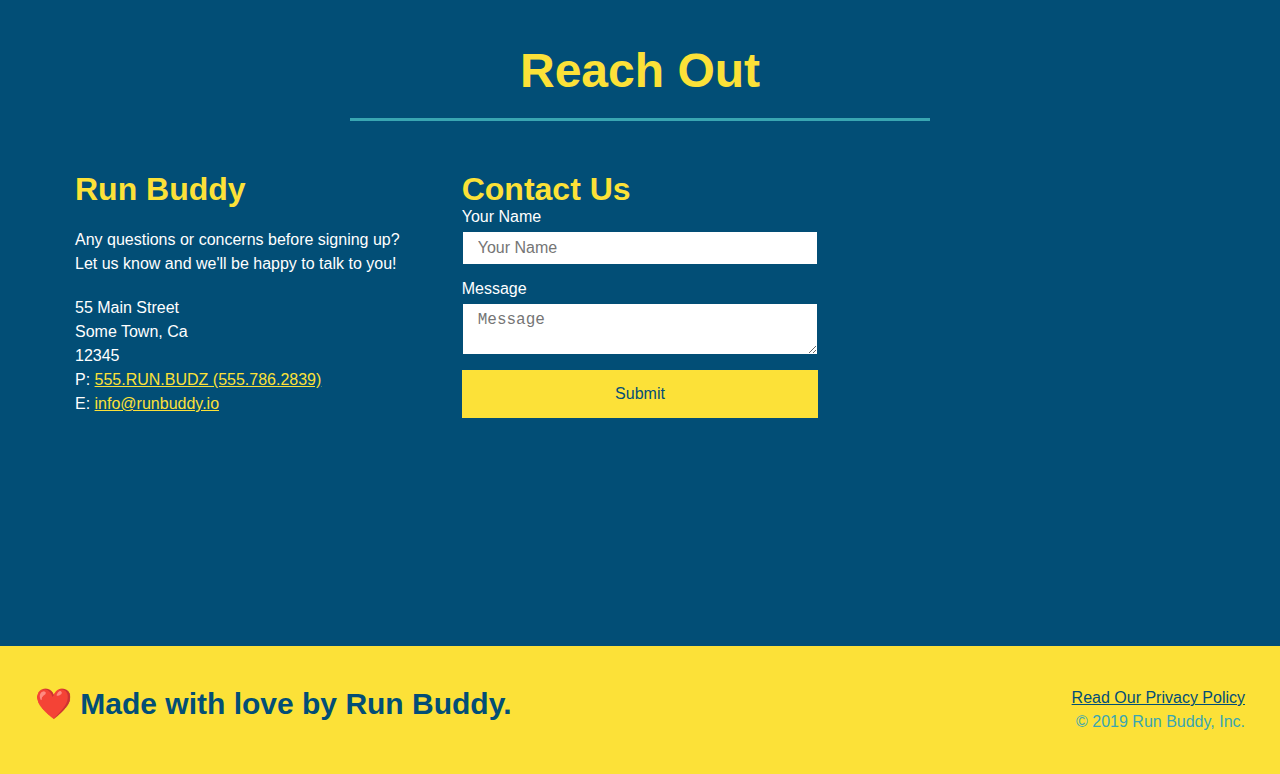
==== commit aa20e4a5: "Added media queries for common break points" ====
--- a/index.html
+++ b/index.html
@@ -2,6 +2,7 @@
 <html lang="en">
     <head>
         <meta charset="UTF-8" />
+        <meta name="viewport" content="width=device-width, initial-scale=1.0" />
         <title>Run Buddy</title>
         <link rel="stylesheet" href="./assets/css/style.css">
     </head>
@@ -195,10 +196,8 @@
                     <form>
                         <label for="contact-name">Your Name</label>
                         <input type="text" id="contact-name" placeholder="Your Name" />
-
                         <label for="contact-message">Message</label>
                         <textarea id="contact-message" placeholder="Message"></textarea>
-
                         <button type="submit">Submit</button>
                     </form>
                 </div>
--- a/assets/css/style.css
+++ b/assets/css/style.css
@@ -35,7 +35,7 @@
         list-style: none;
     }
     header nav ul li a {
-        margin: 0 30px;
+        padding: 10px 15px;
         font-weight: lighter;
         font-size: 1.55vw;
     }
@@ -49,6 +49,7 @@
         display: flex;
         justify-content: center;
         flex-wrap: wrap;
+        align-items: flex-start;
     }
     .hero-cta {
         width: 35%;
@@ -56,7 +57,7 @@
         margin: 3.5%;
         color: #fff;
         font-size: 18px;
-        line-height: 1.3;
+        line-height: 1.2;
     }
     .hero-cta h2 {
         font-style: italic;
@@ -109,7 +110,7 @@
         background: #fce138;
     }
     .section-title {
-        font-size: 55px;
+        font-size: 48px;
         color: #024e76;
         border-bottom: solid 3px;
         padding-bottom: 20px;
@@ -269,4 +270,88 @@
     }
     .flex-row {
         display: flex;
+    }
+    /* Media Queries */
+    @media screen and (max-width: 980px) {
+        header {
+            padding-bottom: 0;
+            justify-content: center;
+        }
+        header h1 {
+            width: 100%;
+            text-align: center;
+        }
+        header nav ul {
+            margin-top: 20px;
+            width: 100%;
+            justify-content: center;
+        }
+        header nav ul li a {
+            font-size: 20px;
+        }
+        .hero-cta, .hero-form {
+            width: 100%;
+        }
+        .hero-cta {
+            text-align: center;
+        }
+        .section-title {
+            width: 80%;
+        }
+        .trainer {
+            flex: 0 70%;
+        }
+        .contact-info iframe {
+            flex: 1 100%;
+        }
+        footer h2, footer div {
+            text-align: center;
+            width: 100%;
+        }
+    }
+    @media screen and (max-width: 768px) {
+        section {
+            padding: 30px 15px;
+        }
+        .step h3 {
+            flex: 1 100%;
+            text-align: center;
+        }
+        .step-info {
+            flex: 2 100%;
+            text-align: center;
+            justify-content: center;
+        }
+        .step-img {
+            flex: 0 32%;
+            margin-right: 0;
+            margin-top: 15px;
+            margin-bottom: 15px;
+        }
+        .step-text {
+            flex: 100%;
+        }
+    }
+    @media screen and (max-width: 575px) {
+        .hero-form button {
+            width: 100%;
+        }
+        .section-title {
+            width: 95%;
+        }
+        .intro p {
+            width: 100%;
+        }
+        .trainer {
+            flex: 0 100%;
+        }
+        .contact-info {
+            text-align: center;
+        }
+        .contact-info > * {
+            flex: 0 100%;
+        }
+        .contact-form {
+            order: 3;
+        }
     }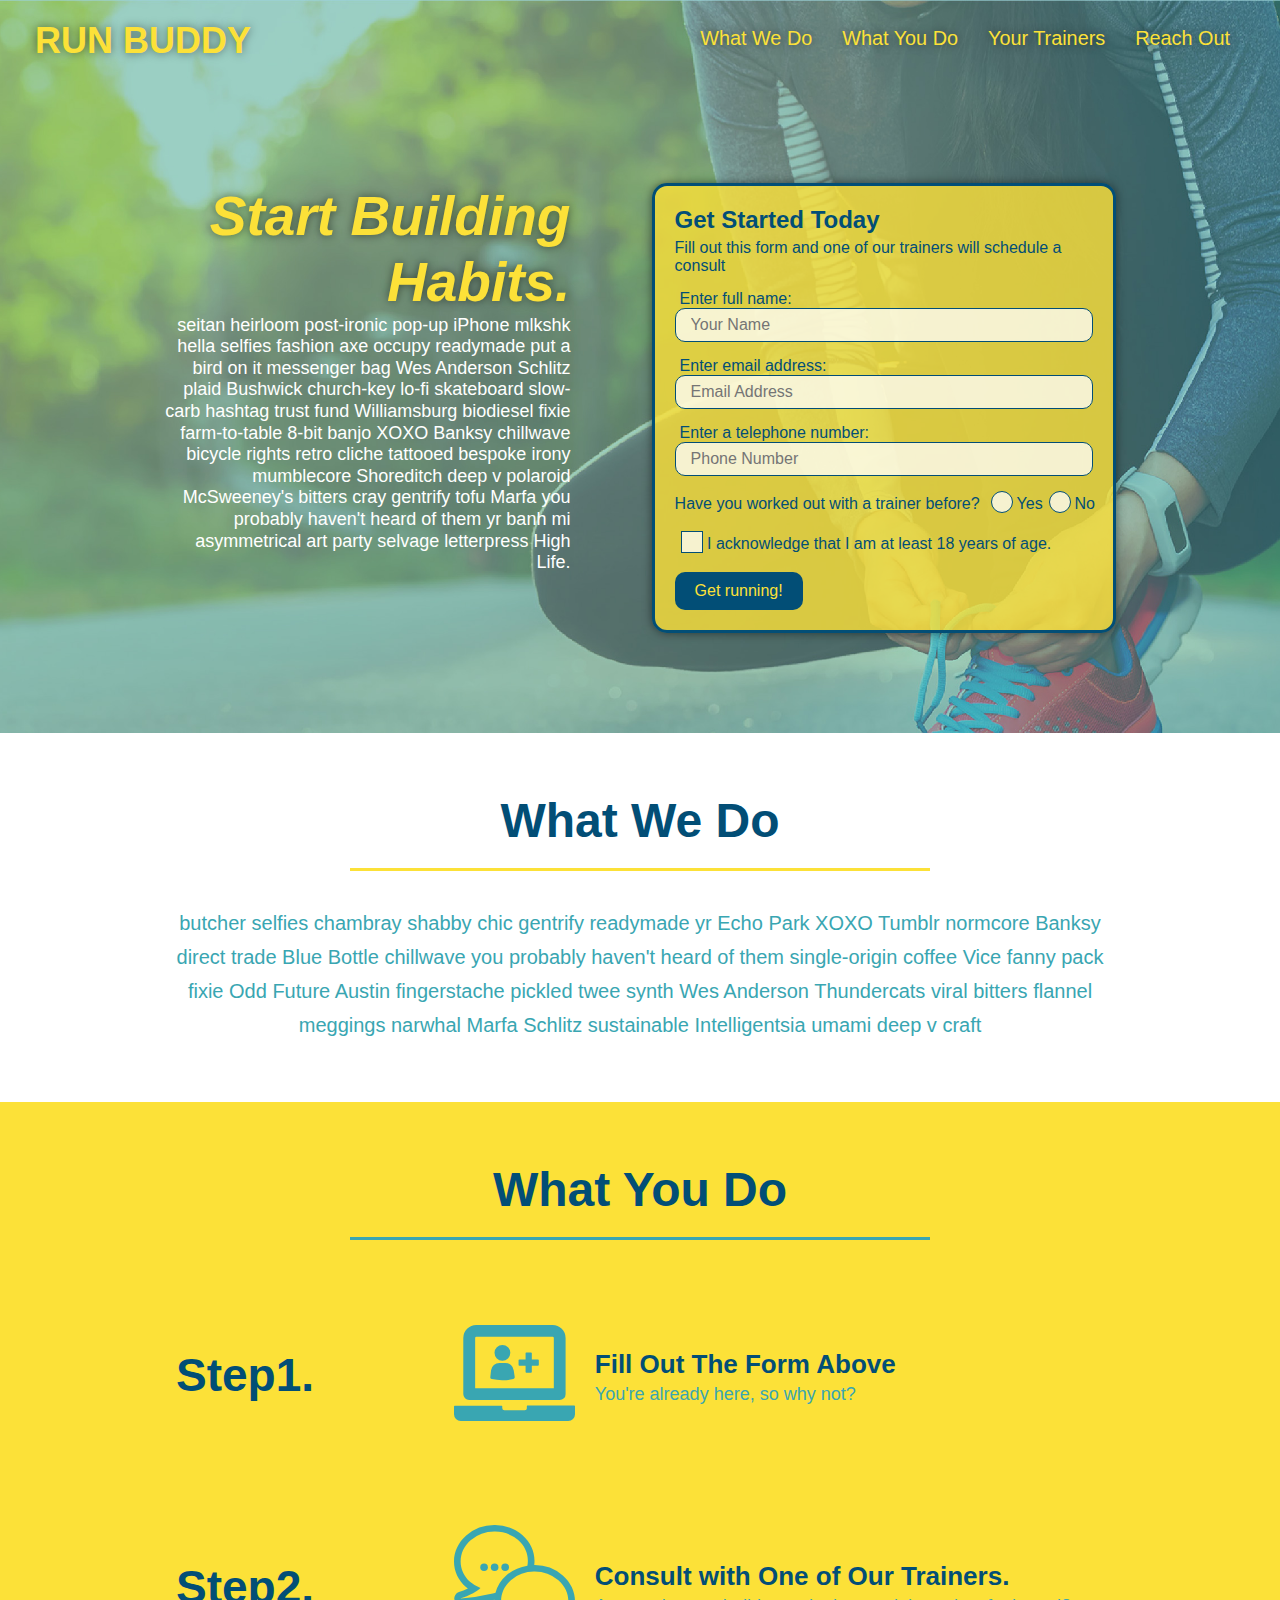
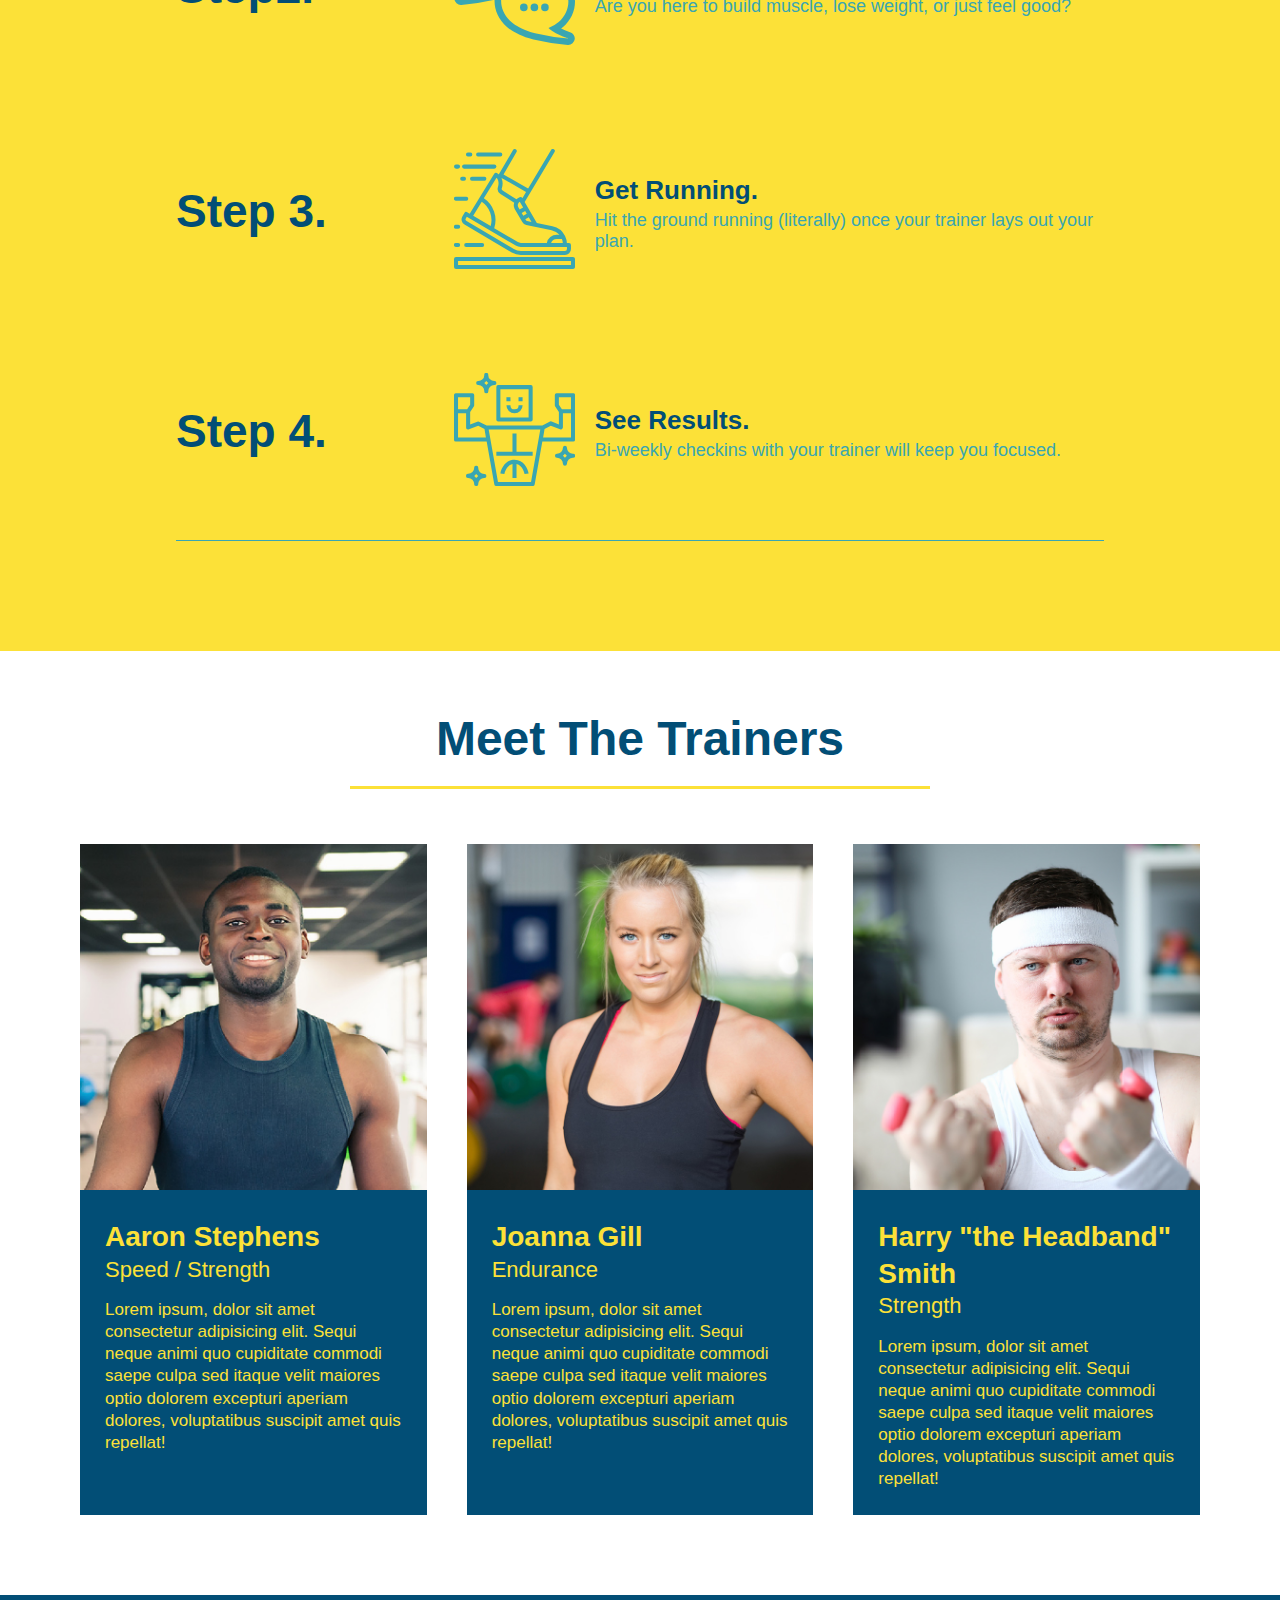
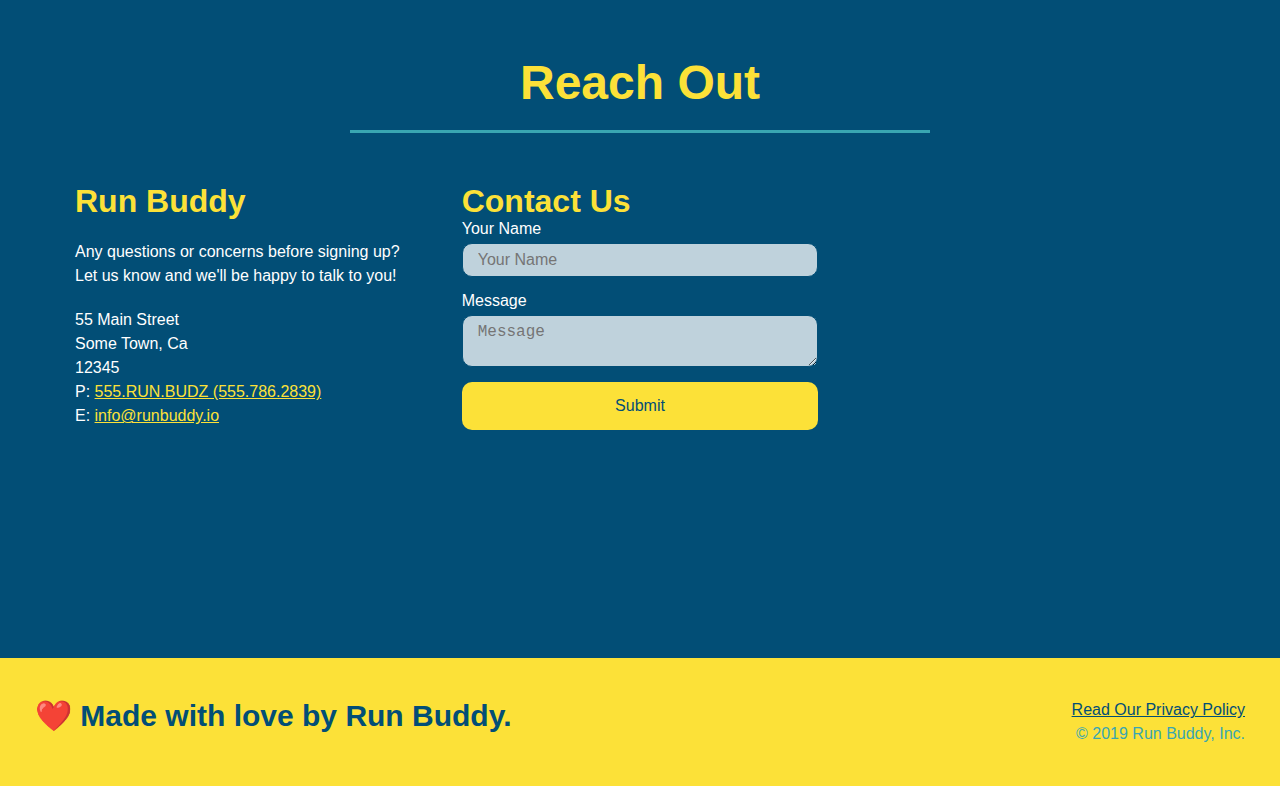
==== commit c4ed9145: "added visual enhancements" ====
--- a/index.html
+++ b/index.html
@@ -50,16 +50,20 @@
                     <input type="tel" placeholder="Phone Number" name="phone" id="phone" class="form-input" />
                     <p>
                         Have you worked out with a trainer before?
-                        <input type="radio"name="trainer-confirm" id="trainer-yes" />
-                        <label for="traainer-yes">Yes</label>
-                        <input type="radio" name="trainer-confirm" id="trainer-no" />
-                        <label for="trainer-no">No</label>
+                        <span class="radio-wrapper">
+                            <input type="radio"name="trainer-confirm" id="trainer-yes" />
+                            <label for="trainer-yes">Yes</label>
+                        </span>
+                        <span class="radio-wrapper">
+                            <input type="radio" name="trainer-confirm" id="trainer-no" />
+                            <label for="trainer-no">No</label>
+                        </span>
                     </p>
                     <p> 
-                        <label for="checkbox">
-                            I acknowledge that I am at least 18 years of age
-                        </label>
-                        <input type="checkbox" name="age-confirm" id="checkbox" />
+                        <span class="checkbox-wrapper">
+                            <input type="checkbox" name="age-confirm" id="checkbox" />
+                            <label for="checkbox">I acknowledge that I am at least 18 years of age.</label>
+                        </span>
                     </p>
                     <button type="submit">
                         Get running!
--- a/assets/css/style.css
+++ b/assets/css/style.css
@@ -1,357 +1,459 @@
+:root {
+    --primary-color: #fce138;
+    --secondary-color: #024e76;
+    --tertiary-color: #39a6b2;
+}
 * {
     margin: 0;
     padding: 0;
     box-sizing: border-box;
-    }
-    body {
-        color: #39a6b2;
-        font-family: Arial, Helvetica, sans-serif;
-    }
-    header {
+}
+body {
+    color: var(--tertiary-color);
+    font-family: Arial, Helvetica, sans-serif;
+}
+header {
+    background-image: url("../images/hero-bg.jpg");
+    background-size: cover;
+    background-attachment: fixed;
+    background-position: 80%;
     padding: 20px 35px;
-    background-color: #39a6b2;
+    background-color: var(--tertiary-color);
     display: flex;
     justify-content: space-between;
     flex-wrap: wrap;
-    }
-    header h1 {
-        font-weight: bold;
-        font-size: 36px;
-        color: #fce138;
-        margin: 0;
-    }
-    header a {
-        text-decoration: none;
-        color: #fce138;
-    }
-    header nav {
-        margin: 7px 0;
-    }
-    header nav ul {
-        display: flex;
-        flex-wrap: wrap;
-        justify-content: space-between;
-        align-items: center;
-        list-style: none;
-    }
-    header nav ul li a {
-        padding: 10px 15px;
-        font-weight: lighter;
-        font-size: 1.55vw;
-    }
-    section {
-        padding: 60px;
-    }
-    .hero {
-        background-image: url("../images/hero-bg.jpg");
-        background-size: cover;
-        background-position: center;
-        display: flex;
-        justify-content: center;
-        flex-wrap: wrap;
-        align-items: flex-start;
-    }
-    .hero-cta {
-        width: 35%;
-        text-align: right;
-        margin: 3.5%;
-        color: #fff;
-        font-size: 18px;
-        line-height: 1.2;
-    }
-    .hero-cta h2 {
-        font-style: italic;
-        font-size: 55px;
-        color: #fce138;
-    }
-    .hero-form {
-        color: #024e76;
-        background-color: #fce138;
-        padding: 20px;
-        border: solid 3px #024e76;
-        width: 40%;
-        margin: 3.5%;
-    }
-    .hero-form h3 {
-        font-size: 24px;
-        margin: 0;
-    }
-    .hero-form p {
-        margin: 5px 0 15px 0;
-    }
-    .form-input {
-        border: solid 1px #024e76;
-        display: block;
-        padding: 7px 15px;
-        font-size: 16px;
-        color: #024e76;
-        width: 100%;
-        margin-bottom: 15px;
-    }
-    .hero-form label {
-        margin: 0 5px;
-    }
-    .hero-form button {
-    color: #fce138;
-    background-color: #024e76;
+    position: -webkit-sticky;
+    position: sticky;
+    top: 0;
+    z-index: 9999;
+ }
+header h1 {
+    font-weight: bold;
+    font-size: 36px;
+    color: var(--primary-color);
+    margin: 0;
+    text-shadow: 0 0 10px rgba(0, 0, 0, 0.5);
+}
+header a {
+    text-decoration: none;
+    color: var(--primary-color);
+}
+header nav {
+    margin: 7px 0;
+}
+header nav ul {
+    display: flex;
+    flex-wrap: wrap;
+     justify-content: space-between;
+    align-items: center;
+    list-style: none;
+}
+header nav ul li a {
+    padding: 10px 15px;
+    font-weight: lighter;
+    font-size: 1.55vw;
+     text-shadow: 0 0 10px rgba(0, 0, 0, 0.5);
+}
+header nav ul li a:hover {
+    background: var(--primary-color);
+        color: var(--secondary-color);
+    border-radius: 15px;
+    text-shadow: none;
+}
+section {
+    padding: 60px;
+}
+.hero {
+    background-image: url("../images/hero-bg.jpg");
+    background-size: cover;
+    background-attachment: fixed;
+    background-position: 80%;
+    display: flex;
+    justify-content: center;
+    flex-wrap: wrap;
+    align-items: flex-start;
+}
+.hero-cta {
+    width: 35%;
+    text-align: right;
+    margin: 3.5%;
+    color: #fff;
+    font-size: 18px;
+    line-height: 1.2;
+}
+.hero-cta h2 {
+    font-style: italic;
+    font-size: 55px;
+    color: var(--primary-color);
+    text-shadow: 0 0 10px rgba(0, 0, 0, 0.5);
+}
+.hero-form {
+    color: var(--secondary-color);
+    background-color: rgba(252, 225, 56, 0.8);
+    padding: 20px;
+    border: solid 3px var(--secondary-color);
+    width: 40%;
+    margin: 3.5%;
+    box-shadow: 0 0 10px rgba(0, 0, 0, 0.5);
+    border-radius: 15px;
+}
+.hero-form h3 {
+    font-size: 24px;
+    margin: 0;
+}
+ .hero-form p {
+    margin: 5px 0 15px 0;
+}
+.checkbox-wrapper input, .radio-wrapper input {
+    opacity: 0;
+}
+.checkbox-wrapper label, .radio-wrapper label {
+    position: relative;
+    left: 10px;
+    margin: 10px;
+    line-height: 1.6;
+}
+.checkbox-wrapper label::before, .radio-wrapper label::before {
+    content: "";
+    height: 20px;
+    width: 20px;
+    background: rgba(255, 255, 255, 0.75);
+    border: solid 1px var(--secondary-color);
+    position: absolute;
+    top: -4px;
+    left: -26px;
+}
+.radio-wrapper label::before {
+    border-radius: 50%;
+}
+.radio-wrapper label::after {
+    content: "";
+    width: 20px;
+    height: 20px;
+    border-radius: 50%;
+    background: var(--secondary-color);
+    position: absolute;
+    left: -25px;
+    top: -3px;
+    background-image: radial-gradient(circle, var(--tertiary-color), var(--secondary-color));
+}
+.checkbox-wrapper label::after {
+    content: "";
+    height: 6px;
+    width: 14px;
+    border-left: solid 2px var(--secondary-color);
+    border-bottom: solid 2px var(--secondary-color);
+    position: absolute;
+    left: -26px;
+    top: 1px;
+    transform: rotate(-58deg);
+}
+.checkbox-wrapper input + label::after, .radio-wrapper input + label::after {
+    content: none;
+}
+.checkbox-wrapper input:checked + label::after, .radio-wrapper input:checked + label::after {
+    content: "";
+}
+.form-input {
+    border: solid 1px var(--secondary-color);
+    display: block;
+    padding: 7px 15px;
+    font-size: 16px;
+    color: var(--secondary-color);
+    width: 100%;
+    margin-bottom: 15px;
+    border-radius: 10px;
+    background-color: rgba(255, 255, 255, 0.75);
+}
+.form-input:focus {
+    background-color: rgba(255, 255, 255, 1);
+    outline: none;
+}
+.hero-form label {
+    margin: 0 5px;
+}
+.hero-form button {
+    color: var(--primary-color);
+    background-color: var(--secondary-color);
     border: none;
     padding: 10px 20px;
     font-size: 16px;
-    }
-    .intro p {
-        line-height: 1.7;
-        color: #39a6b2;
-        width: 80%;
-        font-size: 20px;
-        margin: 0 auto;
-        text-align: center;
-    }
-    .steps {
-        background: #fce138;
-    }
-    .section-title {
-        font-size: 48px;
-        color: #024e76;
-        border-bottom: solid 3px;
-        padding-bottom: 20px;
-        text-align: center;
-        margin: 0 auto 35px auto;
-        width: 50%;
-    }
-    .primary-border {
-        border-color: #fce138;
-    }
-    .secondary-border {
-        border-color: #39a6b2;
-    }
-    .step {
-        margin: 50px auto;
-        padding-bottom: 50px;
-        width: 80%;
-        border-bottom: solid 1px #39a6b2;
-        display: flex;
-        flex-wrap: wrap;
-        align-items: center;
-        justify-content: space-between;
-    }
-    .step h3 {
-        color: #024e76;
-        font-size: 46px;
-        flex: 1 30%;
-    }
-    .step-info {
-        flex: 2 70%;
-        display: flex;
-        flex-wrap: wrap;
-        align-items: center;
-    }
-    .step-img {
-        flex: 1 12%;
-        margin-right: 20px;
-    }
-    .step-img img {
-        max-width: 100%;
-    }
-    .step-text {
-        flex: 12;
-    }
-    .step-text h4 {
-        font-size: 26px;
-        line-height: 1.5;
-        color: #024e76;
-    }
-    .step-text p {
-        color: #39a6b2;
-        font-size: 18px;
-    }
-    .trainers {
-        width: 100%;
-        margin: 0 auto;
-        display: flex;
-        flex-wrap: wrap;
-        justify-content: space-around;
-    }
-    .trainer {
-        margin: 20px;
-        flex: 1;
-        background: #024e76;
-        color: #fce138;
-    }
-    .trainer img {
-        width: 100%;
-    }
-    .trainer-bio {
-        padding: 25px;
-        line-height: 1.3;
-    }
-    .trainer-bio h3 {
-        font-size: 28px;
-    }
-    .trainer-bio h4  {
-        font-weight: lighter;
-        font-size: 22px;
-        margin-bottom: 15px;
-    }
-    .trainer-bio p {
-        font-size: 17px;
-    }
-    .contact {
-        background: #024e76;
-    }
-    .contact h2 {
-        color: #fce138;
-    }
-    .contact-info {
-        display: flex;
-        justify-content: space-between;
-        flex-wrap: wrap;
-    }
-    .contact-info > *  {
-        flex: 1;
-        margin: 15px;
-    }
-    .contact-info iframe {
-        height: 400px;
-    }
-    .contact-info div {
-        color: white;
-    }
-    .contact-info h3 {
-        color: #fce138;
-        font-size: 32px;
-    }
-    .contact-info p, .contact-info address {
-        margin: 20px 0;
-        line-height: 1.5;
-        font-size: 16px;
-        font-style: normal;
-    }
-    .contact-info a {
-        color: #fce138;
-    }
-    .contact-form input, .contact-form textarea {
-        border: solid 1px #024e76;
-        display: block;
-        padding: 7px 15px;
-        font-size: 16px;
-        color: #024e76;
-        width: 100%;
-        margin-bottom: 15px;
-        margin-top: 5px;
-    }
-    .contact-form button {
-        width: 100%;
-        border: none;
-        background: #fce138;
-        color: #024e76;
-        text-align: center;
-        padding: 15px 0;
-        font-size: 16px;
-    }
-    footer {
-        justify-content: space-between;
-        background: #fce138;
-        width: 100%;
-        padding: 40px 35px;
-        display: flex;
-        flex-wrap: wrap;
-    }
-    footer h2 {
-    color: #024e76;
+    border-radius: 10px;
+}
+.hero-form button:hover {
+    background-color: var(--tertiary-color);
+}
+.intro p {
+    line-height: 1.7;
+    color: var(--tertiary-color);
+    width: 80%;
+    font-size: 20px;
+    margin: 0 auto;
+    text-align: center;
+}
+.steps {
+    background: var(--primary-color);
+}
+.section-title {
+    font-size: 48px;
+    color: var(--secondary-color);
+    border-bottom: solid 3px;
+    padding-bottom: 20px;
+    text-align: center;
+    margin: 0 auto 35px auto;
+    width: 50%;
+}
+.primary-border {
+    border-color: var(--primary-color);
+}
+.secondary-border {
+    border-color: var(--tertiary-color);
+}
+.step {
+    margin: 50px auto;
+    padding-bottom: 50px;
+    width: 80%;
+    display: flex;
+    flex-wrap: wrap;
+    align-items: center;
+    justify-content: space-between;
+}
+.step:not(:last-child) {
+    border-bottom: solid, 1px, var(--tertiary-color);
+}
+.step h3 {
+    color: var(--secondary-color);
+    font-size: 46px;
+    flex: 1 30%;
+}
+.step-info {
+    flex: 2 70%;
+    display: flex;
+    flex-wrap: wrap;
+    align-items: center;
+}
+.step-img {
+    flex: 1 12%;
+    margin-right: 20px;
+}
+.step-img img {
+    max-width: 100%;
+}
+.step-text {
+    flex: 12;
+}
+.step-text h4 {
+    font-size: 26px;
+    line-height: 1.5;
+    color: var(--secondary-color);
+}
+.step-text p {
+    color: var(--tertiary-color);
+    font-size: 18px;
+}
+.step:last-child {
+    border-bottom: solid 1px var(--tertiary-color);
+}
+.trainers {
+    width: 100%;
+    margin: 0 auto;
+    display: flex;
+     flex-wrap: wrap;
+     justify-content: space-around;
+}
+.trainer {
+    margin: 20px;
+    flex: 1;
+    background: var(--secondary-color);
+    color: var(--primary-color);
+}
+.trainer img {
+    width: 100%;
+}
+.trainer-bio {
+    padding: 25px;
+    line-height: 1.3;
+}
+.trainer-bio h3 {
+    font-size: 28px;
+}
+.trainer-bio h4  {
+    font-weight: lighter;
+    font-size: 22px;
+    margin-bottom: 15px;
+}
+.trainer-bio p {
+    font-size: 17px;
+}
+.contact {
+    background: var(--secondary-color);
+}
+.contact h2 {
+    color: var(--primary-color);
+    }
+.contact-info {
+    display: flex;
+    justify-content: space-between;
+    flex-wrap: wrap;
+}
+.contact-info > *  {
+    flex: 1;
+    margin: 15px;
+}
+.contact-info iframe {
+    height: 400px;
+}
+.contact-info div {
+    color: white;
+}
+.contact-info h3 {
+    color: var(--primary-color);
+    font-size: 32px;
+}
+.contact-info p, .contact-info address {
+    margin: 20px 0;
+    line-height: 1.5;
+    font-size: 16px;
+    font-style: normal;
+}
+.contact-info a {
+    color: var(--primary-color);
+}
+.contact-form input, .contact-form textarea {
+    border: solid 1px var(--secondary-color);
+    display: block;
+    padding: 7px 15px;
+    font-size: 16px;
+    color: var(--secondary-color);
+    width: 100%;
+    margin-bottom: 15px;
+    margin-top: 5px;
+    border-radius: 10px;
+    background-color: rgba(255, 255, 255, 0.75);
+}
+.contact-form input:focus, .contact-form textarea:focus {
+    background-color: rgba(255, 255, 255, 1);
+    outline: none;
+}
+.contact-form button {
+    width: 100%;
+    border: none;
+    background: var(--primary-color);
+    color: var(--secondary-color);
+    text-align: center;
+    padding: 15px 0;
+    font-size: 16px;
+    border-radius: 10px;
+}
+.contact-form button:hover {
+    color: var(--primary-color);
+    background: var(--tertiary-color)
+}
+footer {
+    justify-content: space-between;
+    background: var(--primary-color);
+    width: 100%;
+    padding: 40px 35px;
+    display: flex;
+    flex-wrap: wrap;
+}
+footer h2 {
+    color: var(--secondary-color);
     font-size: 30px;
     margin: 0;
-    }
-    footer div {
-        line-height: 1.5;
-        text-align: right;
-    }
-    footer a {
-        color: #024e76;
-    }
-    .flex-row {
-        display: flex;
-    }
-    /* Media Queries */
-    @media screen and (max-width: 980px) {
-        header {
-            padding-bottom: 0;
-            justify-content: center;
-        }
-        header h1 {
-            width: 100%;
-            text-align: center;
-        }
-        header nav ul {
-            margin-top: 20px;
-            width: 100%;
-            justify-content: center;
-        }
-        header nav ul li a {
-            font-size: 20px;
-        }
-        .hero-cta, .hero-form {
-            width: 100%;
-        }
-        .hero-cta {
-            text-align: center;
-        }
-        .section-title {
-            width: 80%;
-        }
-        .trainer {
-            flex: 0 70%;
-        }
-        .contact-info iframe {
-            flex: 1 100%;
-        }
-        footer h2, footer div {
-            text-align: center;
-            width: 100%;
-        }
-    }
-    @media screen and (max-width: 768px) {
-        section {
-            padding: 30px 15px;
-        }
-        .step h3 {
-            flex: 1 100%;
-            text-align: center;
-        }
-        .step-info {
-            flex: 2 100%;
-            text-align: center;
-            justify-content: center;
-        }
-        .step-img {
-            flex: 0 32%;
-            margin-right: 0;
-            margin-top: 15px;
-            margin-bottom: 15px;
-        }
-        .step-text {
-            flex: 100%;
-        }
-    }
-    @media screen and (max-width: 575px) {
-        .hero-form button {
-            width: 100%;
-        }
-        .section-title {
-            width: 95%;
-        }
-        .intro p {
-            width: 100%;
-        }
-        .trainer {
-            flex: 0 100%;
-        }
-        .contact-info {
-            text-align: center;
-        }
-        .contact-info > * {
-            flex: 0 100%;
-        }
-        .contact-form {
-            order: 3;
-        }
-    }+}
+footer div {
+    line-height: 1.5;
+    text-align: right;
+}
+footer a {
+    color: var(--secondary-color);
+}
+.flex-row {
+    display: flex;
+}
+/* Media Queries */
+@media screen and (max-width: 980px) {
+     header {
+        padding-bottom: 0;
+        justify-content: center;
+        position: relative;
+    }
+    header h1 {
+        width: 100%;
+        text-align: center;
+    }
+    header nav ul {
+        margin-top: 20px;
+        width: 100%;
+        justify-content: center;
+    }
+    header nav ul li a {
+        font-size: 20px;
+    }
+    .hero-cta, .hero-form {
+        width: 100%;
+    }
+    .hero-cta {
+        text-align: center;
+    }
+     .section-title {
+        width: 80%;
+    }
+    .trainer {
+        flex: 0 70%;
+    }
+    .contact-info iframe {
+        flex: 1 100%;
+    }
+    footer h2, footer div {
+        text-align: center;
+        width: 100%;
+    }
+}
+@media screen and (max-width: 768px) {
+    section {
+        padding: 30px 15px;
+    }
+    .step h3 {
+        flex: 1 100%;
+        text-align: center;
+    }
+    .step-info {
+        flex: 2 100%;
+        text-align: center;
+        justify-content: center;
+    }
+    .step-img {
+        flex: 0 32%;
+        margin-right: 0;
+        margin-top: 15px;
+        margin-bottom: 15px;
+    }
+    .step-text {
+        flex: 100%;
+    }
+}
+@media screen and (max-width: 575px) {
+    .hero-form button {
+        width: 100%;
+    }
+    .section-title {
+        width: 95%;
+    }
+     .intro p {
+        width: 100%;
+    }
+    .trainer {
+        flex: 0 100%;
+    }
+    .contact-info {
+        text-align: center;
+    }
+    .contact-info > * {
+        flex: 0 100%;
+     }
+    .contact-form {
+        order: 3;
+    }
+}